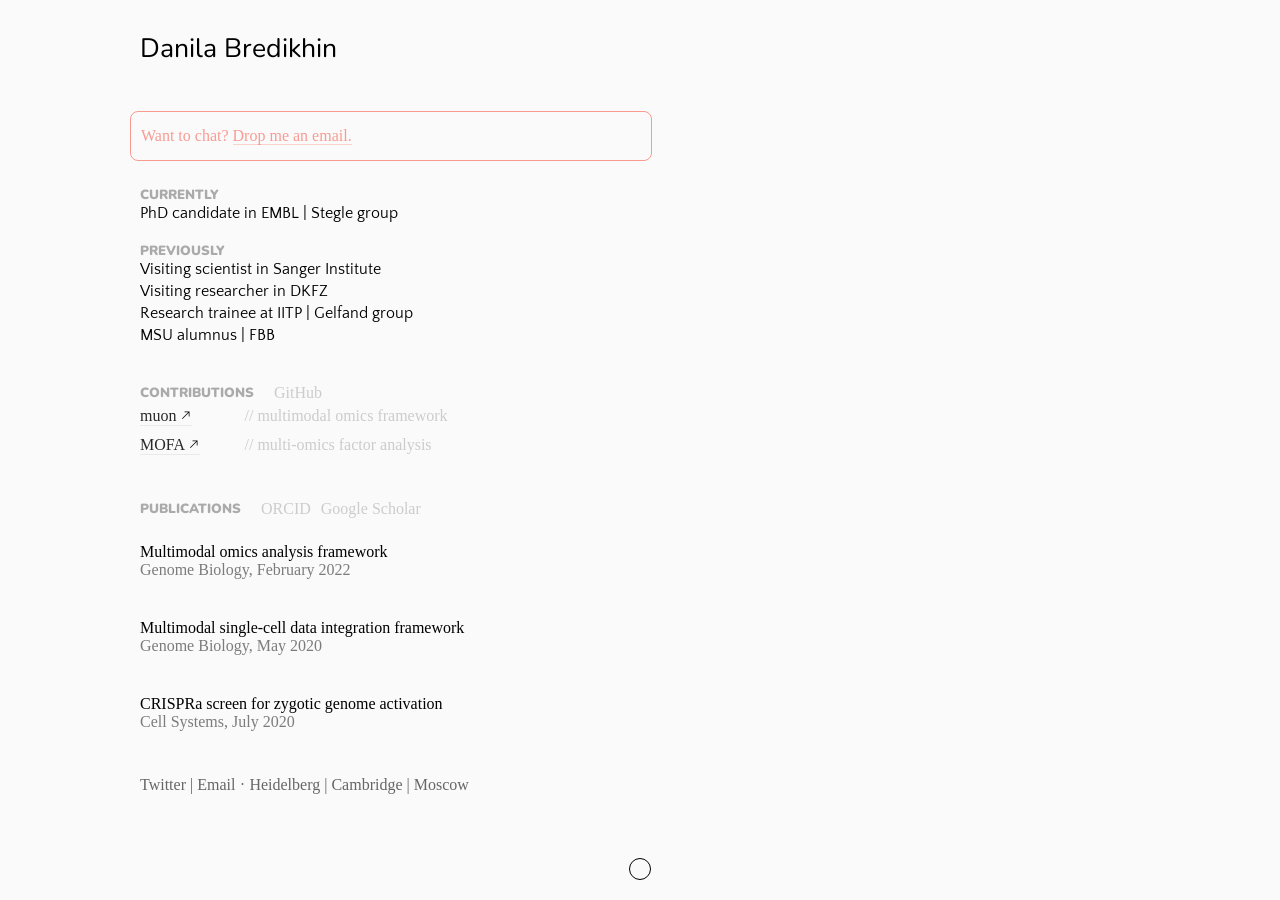
==== index.html @ bfd74c61 "Update styles" ====
<!DOCTYPE html>
<html>
  <head>
    <title>Danila Bredikhin</title>
    <link rel="stylesheet" type="text/css" href="styles/main.css">
    <link id="stylesheet" rel="stylesheet" type="text/css" href="styles/light.css">
    <link href="https://fonts.googleapis.com/css?family=Nunito" rel="stylesheet">
    <link href="https://fonts.googleapis.com/css?family=Quattrocento+Sans" rel="stylesheet">
    <script>
       var themeCookie = document.cookie.replace(/(?:(?:^|.*;\s*)theme\s*\=\s*([^;]*).*$)|^.*$/, "$1");
       if (themeCookie) {
         document.getElementById('stylesheet').setAttribute('href', (themeCookie == 'dark') ? 'styles/dark.css' : 'styles/light.css');
       }
    </script>
  </head>
  <body>
    <div id="wrapper">
      <div onclick="var sheet=document.getElementById('stylesheet').getAttribute('href');
                    document.cookie = (sheet == 'styles/light.css') ? 'theme=dark' : 'theme=light';
                    document.getElementById('stylesheet').setAttribute('href', (sheet == 'styles/light.css') ? 'styles/dark.css' : 'styles/light.css');" id="lights">
      </div>
      <div id="content">
        <div id="title">
          <p id="name">Danila Bredikhin</p>
          <p id="desc">PhD candidate at <a class="embl" href="https://www.embl.org/" target="_blank">EMBL</a> with <a href="https://twitter.com/oliverstegle" target="_blank" class="twitter">Oliver Stegle</a></p>
        </div>
        <div id="announcement">
          <div class="att_card">
            <div class="att_text">Want to chat? <a href="mailto:danila@hey.com?subject=Happy to chat&body=Hi, I have just seen the message on your website and " target="_blank">Drop me an email.</a></div>
          </div>
        </div>
        <div id="occupation">
          <div class="when">Currently</div>
          <div class="what">PhD candidate in <a class="embl" href="https://www.embl.org/" target="_blank">EMBL</a> | <a href="https://www.embl.de/research/units/genome_biology/stegle/" target="_blank">Stegle group</a></div>
          <div class="when">Previously</div>
          <div class="what">Visiting scientist in <a class="sanger" href="https://www.sanger.ac.uk/group/stegle-and-theis-group/" target="_blank">Sanger Institute</a></div>
          <div class="what">Visiting researcher in <a class="dkfz" href="https://www.dkfz.de/en/bioinformatik-genomik-systemgenetik/" target="_blank">DKFZ</a></div>
          <div class="what">Research trainee at <a class="chambray" href="http://iitp.ru/en/about" target="_blank">IITP</a> | <a href="http://www.rtcb.iitp.ru/mg_e.htm" target="_blank">Gelfand group</a></div>
          <div class="what"><a class="msu" href="https://www.msu.ru/en/" target="_blank">MSU</a> alumnus | <a class="fbb" href="http://en.fbb.msu.ru/" target="_blank">FBB</a></div>
        </div>
        <div id="contributions">
          <div id="contributions_header">
            <div id="contributions_title">Contributions</div>
            <div id="contributions_profile">
              <a href="https://github.com/gtca" target="_blank" class="github">GitHub</a>
            </div>
          </div>
          <div id="contributions_list">
            <div class="contrib_card">
		    <div class="contrib_title"><a target="_blank" href="https://muon.scverse.org/">muon&nbsp;<img src="styles/north_east.svg" class="external"/></a></div>
              <div class="contrib_info">// multimodal omics framework</div>
            </div>
            <div class="contrib_card">
              <div class="contrib_title"><a target="_blank" href="https://biofam.github.io/MOFA2/">MOFA&nbsp;<img src="styles/north_east.svg" class="external"/></a></div>
              <div class="contrib_info">// multi-omics factor analysis</div>
            </div>
          </div>
        </div>
        <div id="publications">
          <div id="publications_header">
              <div id="publications_title">Publications</div>
              <div id="publications_profile">
                <a href="https://orcid.org/0000-0001-8089-6983" target="_blank" class="orcid">ORCID</a>
                <a href="https://scholar.google.com/citations?user=a3d4D-YAAAAJ" target="_blank" class="scolar">Google Scholar</a>
              </div>
          </div>
          <div id="publications_list">
            <div class="pub_card">
                <a href="https://muon.scverse.org/"><span class="clickable"></span></a>
                <div class="pub_title">Multimodal omics analysis framework</div>
                <div class="pub_alias"> <a href="muon/">muon</a></div>
                <div class="pub_info">Genome Biology, February 2022</div>
            </div>
            <div class="pub_card">
                <a href="mofa2/index.html"><span class="clickable"></span></a>
                <div class="pub_title">Multimodal single-cell data integration framework</div>
                <div class="pub_alias"> <a href="mofa2/">MOFA+</a></div>
                <div class="pub_info">Genome Biology, May 2020</div>
            </div>
            <div class="pub_card">
                <a href="zga/index.html"><span class="clickable"></span></a>
                <div class="pub_title">CRISPRa screen for zygotic genome activation</div>
                <div class="pub_alias"> <a href="zga/">Zygotic genome activation</a></div>
                <div class="pub_info">Cell Systems, July 2020</div>
            </div>
          </div>
        </div>
        <div id="footer">
          <div id="communication">
            <span class="github"><a href="https://github.com/gtca" target="_blank">GitHub</a> |</span>
            <span class="twitter"><a href="http://twitter.com/gtcaa" target="_blank">Twitter</a> |</span>
            <span class="email"><a href="mailto:danila@hey.com" target="_blank">Email</a></span>
          </div>
          <div class="middot">&middot;</div>
          <div id="locations">
            <a href="https://www.google.com/maps/place/Heidelberg/" target="_blank" class="hd">Heidelberg</a> |
            <a href="https://www.google.com/maps/place/Cambridge/" target="_blank" class="cam">Cambridge</a> |
            <a href="https://www.google.com/maps/place/Moscow/" target="_blank" class="msk">Moscow</a>
          </div>
        </div>
      </div>
    </div>
  </body>
</html>
---- styles/main.css ----
html, body {
  background-color: #fafafa;
  margin: 0;
}

#wrapper {
  display: flex;
  flex-direction: column;
  justify-content: center;
}
#wrapper #lights {
  position: fixed;
  width: 20px;
  height: 20px;
  bottom: 20px;
  align-self: center;
  border-style: solid;
  border-width: 1px;
  border-radius: 50%;
  cursor: pointer;
  z-index: 99;
  transition: all 250ms;
}
#wrapper #lights:hover {
  width: 40px;
  height: 40px;
  bottom: 10px;
}
@media screen and (max-width: 1024px) {
  #wrapper #lights {
    align-self: flex-end;
    right: 20px;
    bottom: 20px;
  }
  #wrapper #lights:hover {
    right: 10px;
    bottom: 10px;
  }
}
@media screen and (max-device-width: 1024px) {
  #wrapper #lights {
    align-self: flex-end;
    width: 4rem;
    height: 4rem;
    bottom: 2rem;
    right: 2rem;
  }
  #wrapper #lights:hover {
    width: 6rem;
    height: 6rem;
    bottom: 1rem;
    right: 1rem;
  }
}
#wrapper #content {
  display: flex;
  flex-direction: column;
  align-self: center;
  justify-content: center;
  width: 1000px;
}
@media only screen and (max-width: 1024px) {
  #wrapper #content {
    width: 800px;
  }
}
@media only screen and (max-width: 800px) {
  #wrapper #content {
    width: 400px;
  }
}
#wrapper #content #title {
  padding: 30px 0;
}
#wrapper #content #title #name {
  font-size: 20pt;
  font-family: "Nunito", sans-serif;
  margin: 0;
}
@media only screen and (max-device-width: 1024px) {
  #wrapper #content #title #name {
    font-size: 4rem;
  }
}
#wrapper #content #title #desc {
  display: none;
  margin: 0;
  font-size: 12pt;
  font-family: "Quattrocento Sans", sans-serif;
}
#wrapper #content #occupation {
  font-family: "Quattrocento Sans", sans-serif;
}
@media only screen and (max-device-width: 1024px) {
  #wrapper #content #occupation {
    margin-top: 2rem;
    font-size: 2rem;
  }
}
#wrapper #content #occupation .when {
  text-transform: uppercase;
  color: #aaaaaa;
  font-weight: 900;
  font-size: 10pt;
  padding: 0;
  margin: 0;
  margin-top: 20px;
  font-family: "Nunito", sans-serif;
}
#wrapper #content #occupation .when:first-child {
  margin-top: 0;
}
@media only screen and (max-device-width: 1024px) {
  #wrapper #content #occupation .when {
    font-size: 3rem;
    margin-top: 3rem;
  }
}
#wrapper #content #occupation .what {
  margin: 0;
  margin-bottom: 4px;
}
#wrapper #content #occupation .what:last-child {
  margin-bottom: 0;
}
@media only screen and (max-device-width: 1024px) {
  #wrapper #content #occupation .what {
    margin-bottom: 1rem;
  }
}
#wrapper #content #occupation a:hover, #wrapper #content #occupation a:visited, #wrapper #content #occupation a:link, #wrapper #content #occupation a:active {
  text-decoration: none;
  color: inherit;
}
#wrapper #content #occupation a:hover {
  color: #666666;
}
#wrapper #content #occupation .embl:hover {
  color: #5e801a;
}
#wrapper #content #occupation .sanger:hover {
  color: #2D3A87;
}
#wrapper #content #occupation .dkfz:hover {
  color: #0047B5;
}
#wrapper #content #occupation .chambray:hover {
  color: #35588F;
}
#wrapper #content #occupation .fbb:hover {
  color: #457c83;
}
#wrapper #content #occupation .msu:hover {
  color: #2f3950;
}
#wrapper #content #contributions {
  margin: 40px 0 20px 0;
}
#wrapper #content #contributions #contributions_header {
  display: flex;
  flex-direction: row;
  justify-content: left;
}
#wrapper #content #contributions #contributions_header #contributions_title {
  text-transform: uppercase;
  color: #aaaaaa;
  font-weight: 900;
  font-size: 10pt;
  padding: 0;
  margin: 0;
  padding-right: 10px;
  font-family: "Nunito", sans-serif;
}
#wrapper #content #contributions #contributions_header #contributions_profile {
  display: flex;
  flex-direction: row;
  color: #cccccc;
  margin-left: 5px;
}
#wrapper #content #contributions #contributions_header #contributions_profile a {
  padding: 0 5px;
  align-self: flex-end;
}
#wrapper #content #contributions #contributions_header #contributions_profile a:hover, #wrapper #content #contributions #contributions_header #contributions_profile a:visited, #wrapper #content #contributions #contributions_header #contributions_profile a:link, #wrapper #content #contributions #contributions_header #contributions_profile a:active {
  text-decoration: none;
  color: inherit;
}
#wrapper #content #contributions #contributions_header #contributions_profile a:hover {
  color: #292929;
}
#wrapper #content #contributions #contributions_header #contributions_profile .github:hover {
  color: black;
}
@media screen and (max-device-width: 1024px) {
  #wrapper #content #contributions #contributions_header {
    margin-top: 4rem;
    flex-direction: column;
  }
  #wrapper #content #contributions #contributions_header #contributions_title, #wrapper #content #contributions #contributions_header #contributions_profile {
    font-size: 3rem;
    margin: 0;
  }
  #wrapper #content #contributions #contributions_header #contributions_profile a {
    padding: 0;
  }
}
#wrapper #content #contributions #contributions_list .contrib_card {
  display: flex;
  flex-direction: row;
  flex-wrap: wrap;
  width: 100%;
  position: relative;
  border-radius: 5px;
  padding: 5px 0;
}
#wrapper #content #contributions #contributions_list .contrib_card .contrib_title {
  position: relative;
  display: flex;
  flex-direction: column;
  flex: 1;
}
#wrapper #content #contributions #contributions_list .contrib_card .contrib_title a {
  width: fit-content;
  text-decoration: none;
  color: #292929;
}
#wrapper #content #contributions #contributions_list .contrib_card .contrib_title a:hover {
  color: black;
}
#wrapper #content #contributions #contributions_list .contrib_card .contrib_info {
  margin-left: 5px;
  color: #cccccc;
  display: flex;
  flex-direction: column;
  flex: 9;
}
@media screen and (max-device-width: 1024px) {
  #wrapper #content #contributions #contributions_list .contrib_card {
    margin-bottom: 1rem;
    flex-direction: column;
  }
  #wrapper #content #contributions #contributions_list .contrib_card .contrib_title, #wrapper #content #contributions #contributions_list .contrib_card .contrib_info {
    font-size: 3rem;
  }
  #wrapper #content #contributions #contributions_list .contrib_card .contrib_info {
    display: block;
  }
  #wrapper #content #contributions #contributions_list .contrib_card .contrib_title img {
    display: none;
  }
}
#wrapper #content #publications #publications_header {
  display: flex;
  flex-direction: row;
  justify-content: left;
}
#wrapper #content #publications #publications_header #publications_title {
  text-transform: uppercase;
  color: #aaaaaa;
  font-weight: 900;
  font-size: 10pt;
  padding: 0;
  margin: 0;
  padding-right: 10px;
  font-family: "Nunito", sans-serif;
}
#wrapper #content #publications #publications_header #publications_profile {
  display: flex;
  flex-direction: row;
  color: #cccccc;
  margin-left: 5px;
}
#wrapper #content #publications #publications_header #publications_profile a {
  padding: 0 5px;
  align-self: flex-end;
}
#wrapper #content #publications #publications_header #publications_profile a:hover, #wrapper #content #publications #publications_header #publications_profile a:visited, #wrapper #content #publications #publications_header #publications_profile a:link, #wrapper #content #publications #publications_header #publications_profile a:active {
  text-decoration: none;
  color: inherit;
}
#wrapper #content #publications #publications_header #publications_profile a:hover {
  color: #292929;
}
#wrapper #content #publications #publications_header #publications_profile .orcid:hover {
  color: #A5CE39;
}
#wrapper #content #publications #publications_header #publications_profile .scolar:hover {
  color: #4285F4;
}
@media screen and (max-device-width: 1024px) {
  #wrapper #content #publications #publications_header {
    margin-top: 4rem;
    flex-direction: column;
  }
  #wrapper #content #publications #publications_header #publications_title, #wrapper #content #publications #publications_header #publications_profile {
    font-size: 3rem;
    margin: 0;
  }
  #wrapper #content #publications #publications_header #publications_profile a {
    padding-left: 2rem;
  }
  #wrapper #content #publications #publications_header #publications_profile a:first-child {
    padding: 0;
  }
}
#wrapper #content #publications #publications_list .pub_card {
  position: relative;
  max-width: 500px;
  z-index: 1;
}
@media screen and (max-device-width: 1024px) {
  #wrapper #content #publications #publications_list .pub_card {
    max-width: 100%;
    padding-top: 2rem !important;
    padding-bottom: 2rem !important;
  }
}
#wrapper #content #publications #publications_list .pub_card .clickable {
  height: 100%;
  width: 100%;
  left: 0;
  top: 0;
  position: absolute;
  z-index: 2;
}
#wrapper #content #publications #publications_list .pub_card .pub_links {
  position: relative;
  text-decoration: none;
  color: inherit;
  z-index: 3;
}
#wrapper #content #publications #publications_list .pub_card .pub_info {
  opacity: 0.5;
}
#wrapper #content #publications #publications_list .pub_card .pub_alias {
  display: none;
}
@media screen and (max-device-width: 1024px) {
  #wrapper #content #publications #publications_list .pubication_list {
    flex-direction: column;
  }
  #wrapper #content #publications #publications_list .pubication_list .pub_card {
    display: flex;
    flex-direction: column;
    flex-basis: 30%;
    flex-shrink: 0;
  }
  #wrapper #content #publications #publications_list .pubication_list .pub_card:first-child {
    margin-top: 0;
  }
  #wrapper #content #publications #publications_list .pubication_list .pub_card:last-child {
    margin-bottom: 0;
  }
  #wrapper #content #publications #publications_list .pubication_list .pub_card .pub_title {
    flex-grow: 1;
  }
  #wrapper #content #publications #publications_list .pubication_list .pub_card .pub_info {
    font-size: 12pt;
  }
  #wrapper #content #publications #publications_list .pubication_list .pub_card:active {
    box-shadow: 0 3px 5px rgba(0, 0, 0, 0.3);
  }
  #wrapper #content #publications #publications_list .pubication_list::-webkit-scrollbar {
    width: 0px;
    background: transparent;
  }
}
#wrapper #content #footer {
  display: flex;
  flex-direction: row;
  margin: 20px 0;
}
@media screen and (max-device-width: 1024px) {
  #wrapper #content #footer {
    font-size: 2rem;
  }
}
#wrapper #content #footer #communication {
  color: #666666;
}
#wrapper #content #footer #communication a {
  color: #666666;
}
#wrapper #content #footer #communication a:hover, #wrapper #content #footer #communication a:visited, #wrapper #content #footer #communication a:link, #wrapper #content #footer #communication a:active {
  text-decoration: none;
  color: inherit;
}
#wrapper #content #footer #communication a:hover {
  color: #292929;
}
#wrapper #content #footer #communication .twitter > a:hover {
  color: #38A1F3;
}
#wrapper #content #footer #communication .github > a:hover {
  color: #882893;
}
#wrapper #content #footer .middot {
  margin: 0 5px;
  color: #666666;
}
#wrapper #content #footer #locations {
  color: #666666;
}
#wrapper #content #footer #locations a:hover, #wrapper #content #footer #locations a:visited, #wrapper #content #footer #locations a:link, #wrapper #content #footer #locations a:active {
  text-decoration: none;
  color: inherit;
}
#wrapper #content #footer #locations a {
  color: #292929;
}
#wrapper #content #footer #locations .msk:hover {
  color: #007FFF;
}
#wrapper #content #footer #locations .cam:hover {
  color: #A3C1AD;
}
#wrapper #content #footer #locations .hd:hover {
  color: #A50050;
}
#wrapper #content #footer #locations .hidden {
  margin: 0;
  padding: 0;
  color: white;
}
#wrapper .external {
  height: 12px;
}
@media screen and (max-width: 800px) {
  #wrapper .external {
    display: none;
  }
}

/*# sourceMappingURL=main.css.map */
---- styles/light.css ----
html, body {
  transition: background-color 250ms;
  overflow: hidden;
  overflow-y: scroll;
  scrollbar-width: none;
}

::-webkit-scrollbar {
  display: none;
}

#wrapper #lights {
  border-color: black;
}
#wrapper #lights:hover {
  background-color: black;
}
#wrapper #content #title #desc {
  display: none;
  color: #292929;
}
#wrapper #content #title #motivation {
  color: #666666;
  padding: 0;
  margin: 0;
  font-size: 12pt;
  font-family: serif;
}
#wrapper #content #announcement {
  margin: 5px -10px;
}
#wrapper #content #announcement .att_card {
  position: relative;
  max-width: 500px;
  z-index: 1;
  border: 0.1rem solid #F88379CC;
  border-radius: 0.5em;
  padding: 15px 10px;
  margin: 10px 0 20px 0;
  color: #F88379CC;
  transition: box-shadow 250ms, background-color 250ms;
}
#wrapper #content #announcement .att_card .att_text a {
  text-decoration: none;
  border-bottom: 1px solid #F8837955;
  color: inherit;
  transition: border 500ms, color 500ms;
}
#wrapper #content #announcement .att_card .att_text a:hover {
  border-bottom: 1px solid #F88379;
  color: #F88379;
}
@media screen and (max-device-width: 1024px) {
  #wrapper #content #announcement .att_card {
    max-width: 100%;
    padding: 2rem 1rem;
    margin: 0 2rem 2rem 0;
    border-radius: 1rem;
  }
  #wrapper #content #announcement::-webkit-scrollbar {
    width: 0px;
    background: transparent;
  }
}
#wrapper #content #contributions {
  margin: 40px 0 20px 0;
}
#wrapper #content #contributions #contributions_header {
  display: flex;
}
#wrapper #content #contributions #contributions_list .contrib_card .contrib_title a {
  border-bottom: 1px solid #eaeaea;
  color: #292929;
  transition: border 250ms, color 250ms;
}
#wrapper #content #contributions #contributions_list .contrib_card .contrib_title a:hover {
  border-bottom: 1px solid #292929;
  color: black;
}
#wrapper #content #contributions #contributions_list .contrib_card .contrib_info {
  display: flex;
}
#wrapper #content #publications {
  margin-top: 20px;
}
#wrapper #content #publications #publications_header {
  display: flex;
}
#wrapper #content #publications #publications_list {
  margin: 10px -10px;
}
#wrapper #content #publications #publications_list .pub_card {
  border-radius: 0.5em;
  padding: 15px 10px;
  background-color: #fafafa;
  transition: box-shadow 250ms, background-color 250ms;
}
#wrapper #content #publications #publications_list .pub_card:not(:first-child) {
  margin-top: 10px;
}
#wrapper #content #publications #publications_list .pub_card:hover, #wrapper #content #publications #publications_list .pub_card:active {
  background-color: #eaeaea;
}
@media screen and (max-width: 1024px) {
  #wrapper #content #publications #publications_list .pub_card {
    margin: 0 20px 20px 10px;
  }
  #wrapper #content #publications #publications_list::-webkit-scrollbar {
    width: 0px;
    background: transparent;
  }
}
#wrapper #content #footer {
  display: flex;
  flex-direction: row;
  margin: 20px 0;
}
#wrapper #content #footer #communication {
  color: #666666;
}
#wrapper #content #footer #communication a {
  color: #666666;
}
#wrapper #content #footer #communication a:hover, #wrapper #content #footer #communication a:visited, #wrapper #content #footer #communication a:link, #wrapper #content #footer #communication a:active {
  text-decoration: none;
  color: inherit;
}
#wrapper #content #footer #communication a:hover {
  color: #292929;
}
#wrapper #content #footer #communication .github {
  display: none;
}
#wrapper #content #footer .middot {
  margin: 0 5px;
  color: #666666;
}
#wrapper #content #footer #locations {
  color: #666666;
}
#wrapper #content #footer #locations a:hover, #wrapper #content #footer #locations a:visited, #wrapper #content #footer #locations a:link, #wrapper #content #footer #locations a:active {
  text-decoration: none;
  color: inherit;
}
#wrapper #content #footer #locations a {
  color: #292929;
}
#wrapper #content #footer #locations .msk:hover {
  color: #007FFF;
}
#wrapper #content #footer #locations .cam:hover {
  color: #A3C1AD;
}
#wrapper #content #footer #locations .hd:hover {
  color: #A50050;
}
#wrapper #content #footer #locations .hidden {
  margin: 0;
  padding: 0;
  color: white;
}

/*# sourceMappingURL=light.css.map */
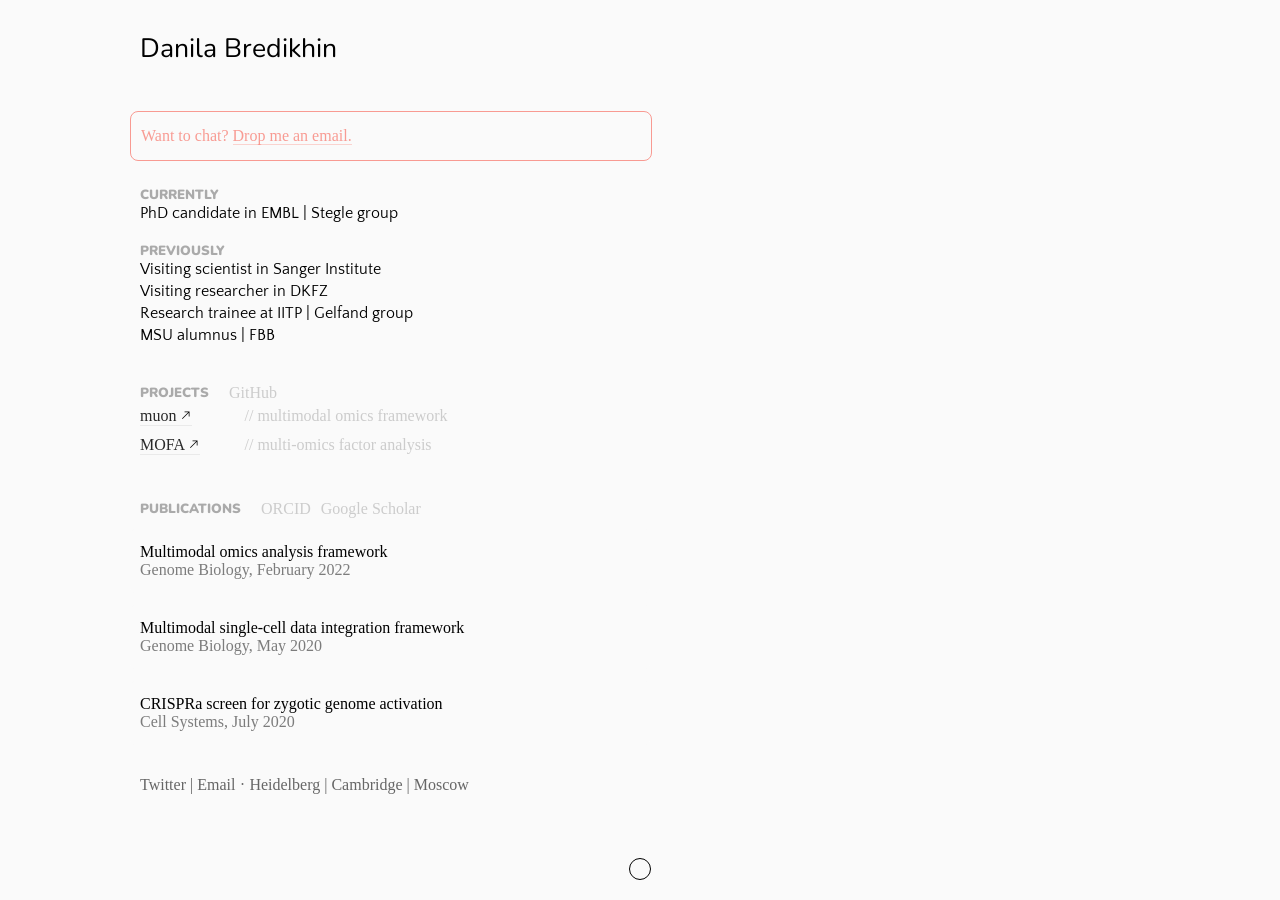
==== commit 1e95fc92: "Open publications pages in modal windows" ====
--- a/index.html
+++ b/index.html
@@ -10,6 +10,63 @@
        var themeCookie = document.cookie.replace(/(?:(?:^|.*;\s*)theme\s*\=\s*([^;]*).*$)|^.*$/, "$1");
        if (themeCookie) {
          document.getElementById('stylesheet').setAttribute('href', (themeCookie == 'dark') ? 'styles/dark.css' : 'styles/light.css');
+       }
+    </script>
+    <script>
+       function hideModal() {
+             var overlay = document.getElementById("modaloverlay");
+             var modal = document.getElementById("modal");
+	     modal.classList.remove("addmodal");
+	     void modal.offsetWidth;
+	     modal.classList.add("hidemodal");
+	     void modal.offsetWidth;
+	     setTimeout(function() {
+                 modal.remove();
+	     }, 200);
+             overlay.style.display = "none";
+       }
+
+       window.addEventListener("load", function() {
+           var overlay = document.getElementById("modaloverlay");
+           overlay.addEventListener("click", function() {
+	     hideModal();
+	   }, false);
+	   
+	   document.onkeydown = function(event) {
+	     event = event || window.event;
+	     var esc = false;
+	     if ("key" in event) {
+		esc = (event.key === "Escape" || event.key === "Esc");
+	     } else {
+		esc = (event.keyCode === 27);
+	     }
+	
+	     if (esc) {
+		hideModal();
+	     }
+	   }
+       });
+
+       var narrowWidth = window.matchMedia("(max-width: 1024px)");
+       var narrowDeviceWidth = window.matchMedia("(max-device-width: 1024px)");
+
+       function modalOpen(e, page) {
+	 if (narrowWidth.matches || narrowDeviceWidth.matches) {
+	     return true;
+	 }
+	 e.preventDefault();
+
+         var modal = document.createElement("iframe");
+	 modal.setAttribute("src", page);
+	 modal.setAttribute("id", "modal");
+	 modal.classList.add("addmodal");
+	 modal.frameBorder = 0;
+	 document.body.appendChild(modal);
+
+         var overlay = document.getElementById("modaloverlay");
+	 overlay.style.display = "block";
+
+	 return false;
        }
     </script>
   </head>
@@ -31,7 +88,7 @@
         </div>
         <div id="occupation">
           <div class="when">Currently</div>
-          <div class="what">PhD candidate in <a class="embl" href="https://www.embl.org/" target="_blank">EMBL</a> | <a href="https://www.embl.de/research/units/genome_biology/stegle/" target="_blank">Stegle group</a></div>
+          <div class="what">PhD candidate in <a class="embl" href="https://www.embl.org/" target="_blank">EMBL</a> | <a href="https://www.embl.org/groups/stegle/" target="_blank">Stegle group</a></div>
           <div class="when">Previously</div>
           <div class="what">Visiting scientist in <a class="sanger" href="https://www.sanger.ac.uk/group/stegle-and-theis-group/" target="_blank">Sanger Institute</a></div>
           <div class="what">Visiting researcher in <a class="dkfz" href="https://www.dkfz.de/en/bioinformatik-genomik-systemgenetik/" target="_blank">DKFZ</a></div>
@@ -40,7 +97,7 @@
         </div>
         <div id="contributions">
           <div id="contributions_header">
-            <div id="contributions_title">Contributions</div>
+            <div id="contributions_title">Projects</div>
             <div id="contributions_profile">
               <a href="https://github.com/gtca" target="_blank" class="github">GitHub</a>
             </div>
@@ -66,19 +123,19 @@
           </div>
           <div id="publications_list">
             <div class="pub_card">
-                <a href="https://muon.scverse.org/"><span class="clickable"></span></a>
+                <a href="/muon" onclick="modalOpen(event, '/muon')"><span class="clickable"></span></a>
                 <div class="pub_title">Multimodal omics analysis framework</div>
                 <div class="pub_alias"> <a href="muon/">muon</a></div>
                 <div class="pub_info">Genome Biology, February 2022</div>
             </div>
             <div class="pub_card">
-                <a href="mofa2/index.html"><span class="clickable"></span></a>
+                <a href="/mofa2" onclick="modalOpen(event, '/mofa2')"><span class="clickable"></span></a>
                 <div class="pub_title">Multimodal single-cell data integration framework</div>
                 <div class="pub_alias"> <a href="mofa2/">MOFA+</a></div>
                 <div class="pub_info">Genome Biology, May 2020</div>
             </div>
             <div class="pub_card">
-                <a href="zga/index.html"><span class="clickable"></span></a>
+                <a href="/zga" onclick="modalOpen(event, '/zga')"><span class="clickable"></span></a>
                 <div class="pub_title">CRISPRa screen for zygotic genome activation</div>
                 <div class="pub_alias"> <a href="zga/">Zygotic genome activation</a></div>
                 <div class="pub_info">Cell Systems, July 2020</div>
@@ -100,6 +157,8 @@
         </div>
       </div>
     </div>
+    <div id="modaloverlay">
+    </div>
   </body>
 </html>
 
--- a/styles/main.css
+++ b/styles/main.css
@@ -1,4 +1,57 @@
+#modal {
+  display: flex;
+  align-self: center;
+  align-items: center;
+  width: 40%;
+  height: 95%;
+  position: fixed;
+  top: 50%;
+  transform: translate(0, -50%);
+  right: 1rem;
+  z-index: 999;
+  border-radius: 1rem;
+  box-shadow: rgba(0, 0, 0, 0.2) 0 1rem 2rem 0;
+}
+
+.addmodal {
+  animation: slide 0.3s forwards;
+}
+
+.hidemodal {
+  animation: slideaway 0.2s forwards;
+}
+
+@keyframes slide {
+  0% {
+    right: -40%;
+  }
+  100% {
+    right: 1rem;
+  }
+}
+@keyframes slideaway {
+  0% {
+    right: 1rem;
+  }
+  100% {
+    right: -40%;
+  }
+}
+#modaloverlay {
+  background: rgba(0, 0, 0, 0.1);
+  backdrop-filter: blur(2px);
+  position: absolute;
+  left: 0;
+  top: 0;
+  width: 100%;
+  height: 100%;
+  z-index: 900;
+  display: none;
+}
+
 html, body {
+  width: 100%;
+  height: 100%;
   background-color: #fafafa;
   margin: 0;
 }
@@ -180,6 +233,7 @@
 #wrapper #content #contributions #contributions_header #contributions_profile a {
   padding: 0 5px;
   align-self: flex-end;
+  transition: all 250ms;
 }
 #wrapper #content #contributions #contributions_header #contributions_profile a:hover, #wrapper #content #contributions #contributions_header #contributions_profile a:visited, #wrapper #content #contributions #contributions_header #contributions_profile a:link, #wrapper #content #contributions #contributions_header #contributions_profile a:active {
   text-decoration: none;
@@ -273,6 +327,7 @@
 #wrapper #content #publications #publications_header #publications_profile a {
   padding: 0 5px;
   align-self: flex-end;
+  transition: all 250ms;
 }
 #wrapper #content #publications #publications_header #publications_profile a:hover, #wrapper #content #publications #publications_header #publications_profile a:visited, #wrapper #content #publications #publications_header #publications_profile a:link, #wrapper #content #publications #publications_header #publications_profile a:active {
   text-decoration: none;
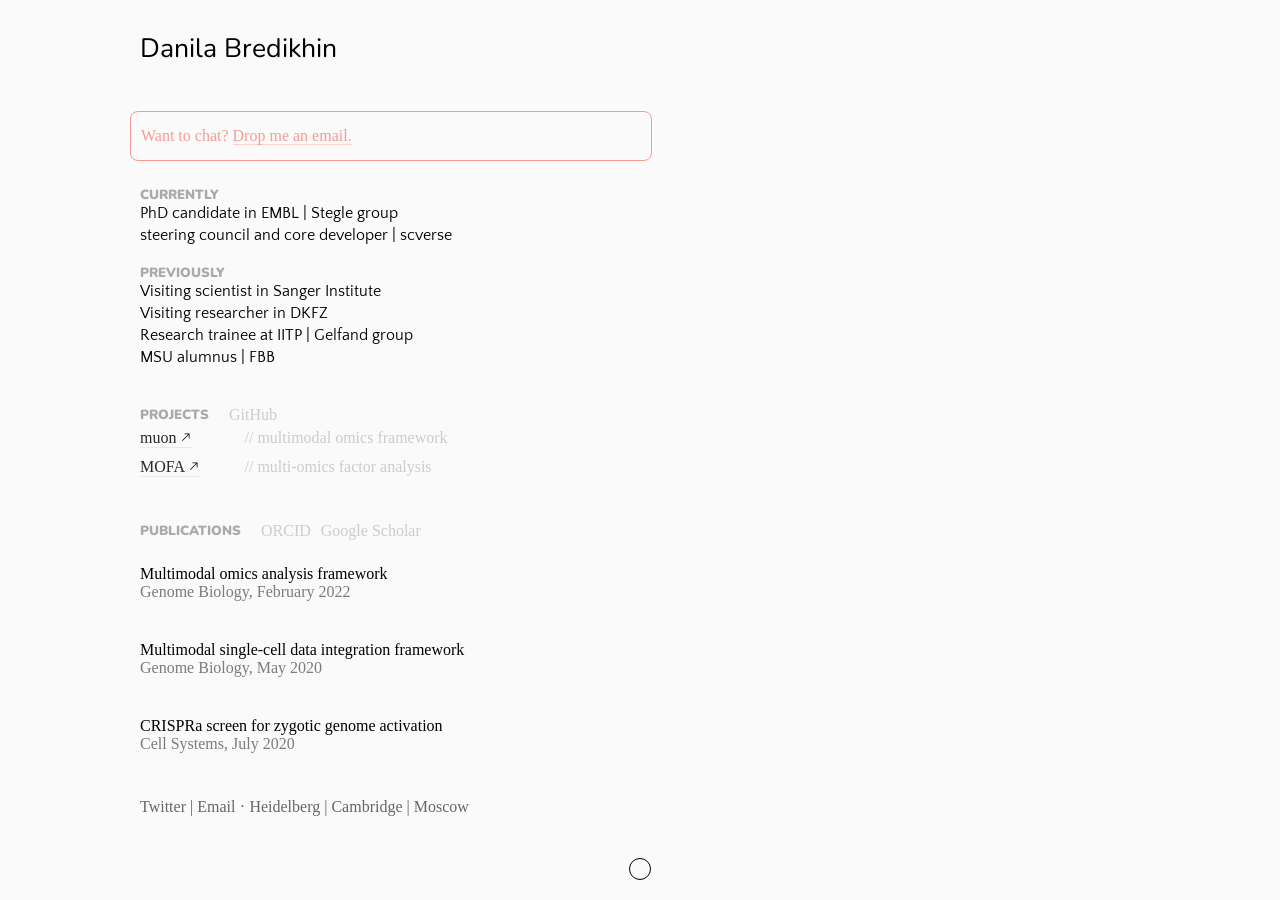
==== commit 542a486a: "Include scverse membership" ====
--- a/index.html
+++ b/index.html
@@ -89,6 +89,7 @@
         <div id="occupation">
           <div class="when">Currently</div>
           <div class="what">PhD candidate in <a class="embl" href="https://www.embl.org/" target="_blank">EMBL</a> | <a href="https://www.embl.org/groups/stegle/" target="_blank">Stegle group</a></div>
+	  <div class="what">steering council and core developer | <a href="https://scverse.org/" target="_blank">scverse</a></div>
           <div class="when">Previously</div>
           <div class="what">Visiting scientist in <a class="sanger" href="https://www.sanger.ac.uk/group/stegle-and-theis-group/" target="_blank">Sanger Institute</a></div>
           <div class="what">Visiting researcher in <a class="dkfz" href="https://www.dkfz.de/en/bioinformatik-genomik-systemgenetik/" target="_blank">DKFZ</a></div>
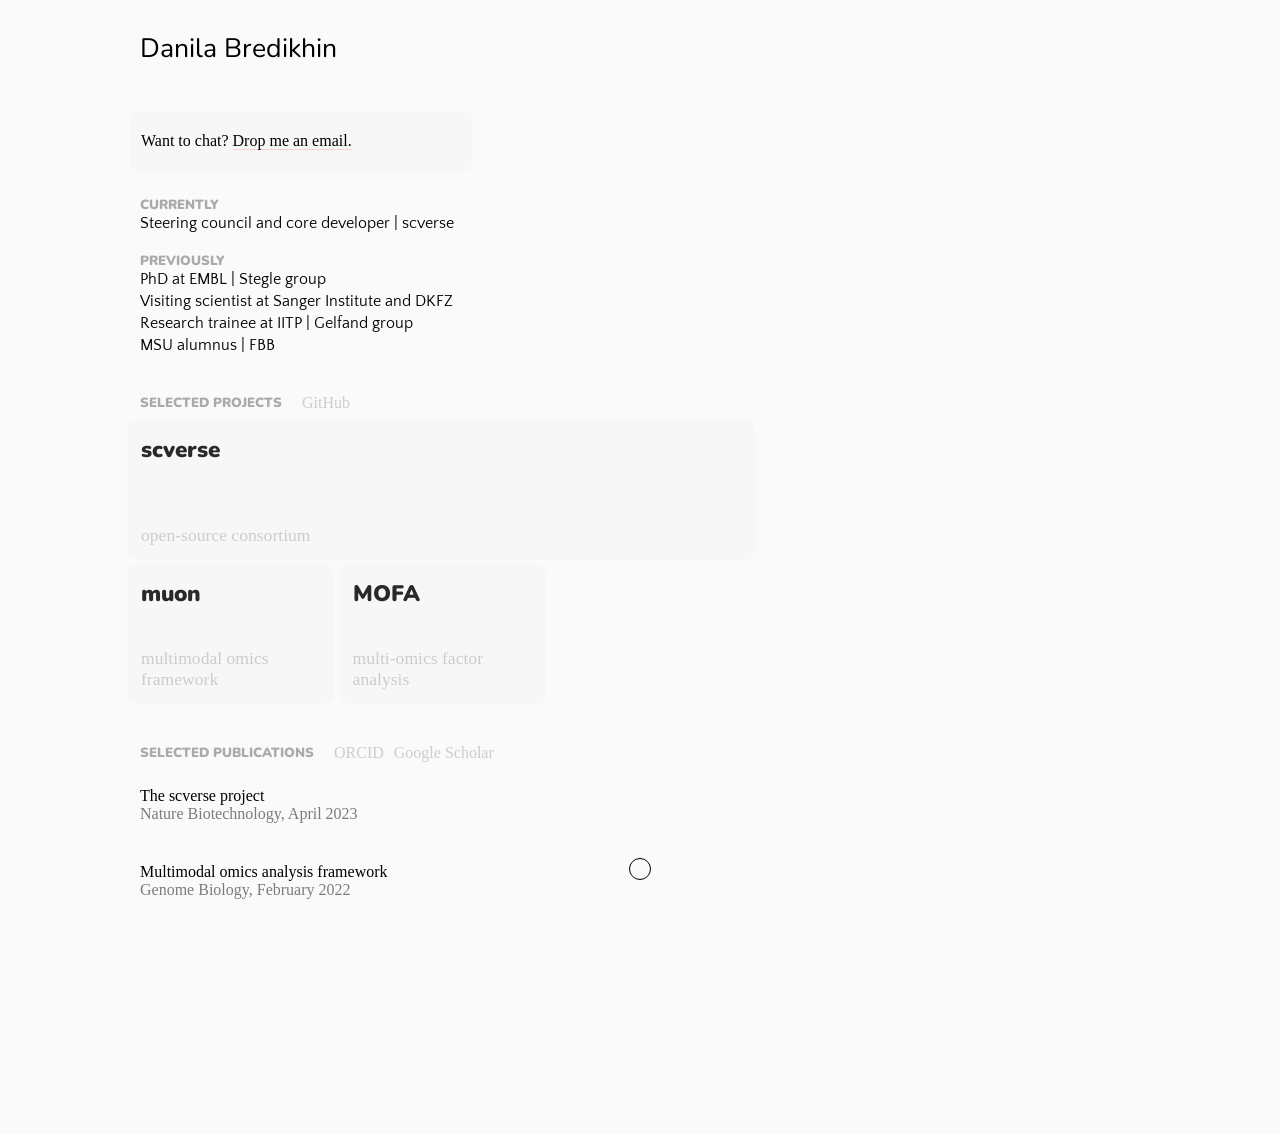
==== commit 450c411c: "Design refresh - Add scverse project and paper - Tiles for projects instead of text - Better mobile " ====
--- a/index.html
+++ b/index.html
@@ -2,165 +2,293 @@
 <html>
   <head>
     <title>Danila Bredikhin</title>
-    <link rel="stylesheet" type="text/css" href="styles/main.css">
-    <link id="stylesheet" rel="stylesheet" type="text/css" href="styles/light.css">
-    <link href="https://fonts.googleapis.com/css?family=Nunito" rel="stylesheet">
-    <link href="https://fonts.googleapis.com/css?family=Quattrocento+Sans" rel="stylesheet">
+    <link rel="stylesheet" type="text/css" href="styles/main.css" />
+    <link
+      id="stylesheet"
+      rel="stylesheet"
+      type="text/css"
+      href="styles/light.css"
+    />
+    <link
+      href="https://fonts.googleapis.com/css?family=Nunito"
+      rel="stylesheet"
+    />
+    <link
+      href="https://fonts.googleapis.com/css?family=Quattrocento+Sans"
+      rel="stylesheet"
+    />
     <script>
-       var themeCookie = document.cookie.replace(/(?:(?:^|.*;\s*)theme\s*\=\s*([^;]*).*$)|^.*$/, "$1");
-       if (themeCookie) {
-         document.getElementById('stylesheet').setAttribute('href', (themeCookie == 'dark') ? 'styles/dark.css' : 'styles/light.css');
-       }
+      var themeCookie = document.cookie.replace(
+        /(?:(?:^|.*;\s*)theme\s*\=\s*([^;]*).*$)|^.*$/,
+        "$1"
+      );
+      if (themeCookie) {
+        document
+          .getElementById("stylesheet")
+          .setAttribute(
+            "href",
+            themeCookie == "dark" ? "styles/dark.css" : "styles/light.css"
+          );
+      }
     </script>
     <script>
-       function hideModal() {
-             var overlay = document.getElementById("modaloverlay");
-             var modal = document.getElementById("modal");
-	     modal.classList.remove("addmodal");
-	     void modal.offsetWidth;
-	     modal.classList.add("hidemodal");
-	     void modal.offsetWidth;
-	     setTimeout(function() {
-                 modal.remove();
-	     }, 200);
-             overlay.style.display = "none";
-       }
-
-       window.addEventListener("load", function() {
-           var overlay = document.getElementById("modaloverlay");
-           overlay.addEventListener("click", function() {
-	     hideModal();
-	   }, false);
-	   
-	   document.onkeydown = function(event) {
-	     event = event || window.event;
-	     var esc = false;
-	     if ("key" in event) {
-		esc = (event.key === "Escape" || event.key === "Esc");
-	     } else {
-		esc = (event.keyCode === 27);
-	     }
-	
-	     if (esc) {
-		hideModal();
-	     }
-	   }
-       });
-
-       var narrowWidth = window.matchMedia("(max-width: 1024px)");
-       var narrowDeviceWidth = window.matchMedia("(max-device-width: 1024px)");
-
-       function modalOpen(e, page) {
-	 if (narrowWidth.matches || narrowDeviceWidth.matches) {
-	     return true;
-	 }
-	 e.preventDefault();
-
-         var modal = document.createElement("iframe");
-	 modal.setAttribute("src", page);
-	 modal.setAttribute("id", "modal");
-	 modal.classList.add("addmodal");
-	 modal.frameBorder = 0;
-	 document.body.appendChild(modal);
-
-         var overlay = document.getElementById("modaloverlay");
-	 overlay.style.display = "block";
-
-	 return false;
-       }
+      function hideModal() {
+        var overlay = document.getElementById("modaloverlay");
+        var modal = document.getElementById("modal");
+        modal.classList.remove("addmodal");
+        void modal.offsetWidth;
+        modal.classList.add("hidemodal");
+        void modal.offsetWidth;
+        setTimeout(function () {
+          modal.remove();
+        }, 200);
+        overlay.style.display = "none";
+      }
+
+      window.addEventListener("load", function () {
+        var overlay = document.getElementById("modaloverlay");
+        overlay.addEventListener(
+          "click",
+          function () {
+            hideModal();
+          },
+          false
+        );
+
+        document.onkeydown = function (event) {
+          event = event || window.event;
+          var esc = false;
+          if ("key" in event) {
+            esc = event.key === "Escape" || event.key === "Esc";
+          } else {
+            esc = event.keyCode === 27;
+          }
+
+          if (esc) {
+            hideModal();
+          }
+        };
+      });
+
+      var narrowWidth = window.matchMedia("(max-width: 1024px)");
+      var narrowDeviceWidth = window.matchMedia("(max-device-width: 1024px)");
+
+      function modalOpen(e, page) {
+        if (narrowWidth.matches || narrowDeviceWidth.matches) {
+          return true;
+        }
+        e.preventDefault();
+
+        var modal = document.createElement("iframe");
+        modal.setAttribute("src", page);
+        modal.setAttribute("id", "modal");
+        modal.classList.add("addmodal");
+        modal.frameBorder = 0;
+        document.body.appendChild(modal);
+
+        var overlay = document.getElementById("modaloverlay");
+        overlay.style.display = "block";
+
+        return false;
+      }
     </script>
   </head>
   <body>
     <div id="wrapper">
-      <div onclick="var sheet=document.getElementById('stylesheet').getAttribute('href');
+      <div
+        onclick="var sheet=document.getElementById('stylesheet').getAttribute('href');
                     document.cookie = (sheet == 'styles/light.css') ? 'theme=dark' : 'theme=light';
-                    document.getElementById('stylesheet').setAttribute('href', (sheet == 'styles/light.css') ? 'styles/dark.css' : 'styles/light.css');" id="lights">
-      </div>
+                    document.getElementById('stylesheet').setAttribute('href', (sheet == 'styles/light.css') ? 'styles/dark.css' : 'styles/light.css');"
+        id="lights"
+      ></div>
       <div id="content">
         <div id="title">
           <p id="name">Danila Bredikhin</p>
-          <p id="desc">PhD candidate at <a class="embl" href="https://www.embl.org/" target="_blank">EMBL</a> with <a href="https://twitter.com/oliverstegle" target="_blank" class="twitter">Oliver Stegle</a></p>
+          <p id="desc">
+            PhD at
+            <a class="embl" href="https://www.embl.org/" target="_blank"
+              >EMBL</a
+            >
+          </p>
         </div>
         <div id="announcement">
           <div class="att_card">
-            <div class="att_text">Want to chat? <a href="mailto:danila@hey.com?subject=Happy to chat&body=Hi, I have just seen the message on your website and " target="_blank">Drop me an email.</a></div>
+            <div class="att_text">
+              Want to chat?
+              <a
+                href="mailto:danila@hey.com?subject=Happy to chat&body=Hi, I have just seen the message on your website and "
+                target="_blank"
+                >Drop me an email.</a
+              >
+            </div>
           </div>
         </div>
         <div id="occupation">
           <div class="when">Currently</div>
-          <div class="what">PhD candidate in <a class="embl" href="https://www.embl.org/" target="_blank">EMBL</a> | <a href="https://www.embl.org/groups/stegle/" target="_blank">Stegle group</a></div>
-	  <div class="what">steering council and core developer | <a href="https://scverse.org/" target="_blank">scverse</a></div>
+          <div class="what">
+            Steering council and core developer |
+            <a href="https://scverse.org/" target="_blank">scverse</a>
+          </div>
           <div class="when">Previously</div>
-          <div class="what">Visiting scientist in <a class="sanger" href="https://www.sanger.ac.uk/group/stegle-and-theis-group/" target="_blank">Sanger Institute</a></div>
-          <div class="what">Visiting researcher in <a class="dkfz" href="https://www.dkfz.de/en/bioinformatik-genomik-systemgenetik/" target="_blank">DKFZ</a></div>
-          <div class="what">Research trainee at <a class="chambray" href="http://iitp.ru/en/about" target="_blank">IITP</a> | <a href="http://www.rtcb.iitp.ru/mg_e.htm" target="_blank">Gelfand group</a></div>
-          <div class="what"><a class="msu" href="https://www.msu.ru/en/" target="_blank">MSU</a> alumnus | <a class="fbb" href="http://en.fbb.msu.ru/" target="_blank">FBB</a></div>
+          <div class="what">
+            PhD at
+            <a class="embl" href="https://www.embl.org/" target="_blank"
+              >EMBL</a
+            >
+            |
+            <a href="https://www.embl.org/groups/stegle/" target="_blank"
+              >Stegle group</a
+            >
+          </div>
+          <div class="what">
+            Visiting scientist at
+            <a
+              class="sanger"
+              href="https://www.sanger.ac.uk/group/stegle-and-theis-group/"
+              target="_blank"
+              >Sanger Institute</a
+            >
+            and
+            <a
+              class="dkfz"
+              href="https://www.dkfz.de/en/bioinformatik-genomik-systemgenetik/"
+              target="_blank"
+              >DKFZ</a
+            >
+          </div>
+          <div class="what">
+            Research trainee at
+            <a class="chambray" href="http://iitp.ru/en/about" target="_blank"
+              >IITP</a
+            >
+            |
+            <a href="http://www.rtcb.iitp.ru/mg_e.htm" target="_blank"
+              >Gelfand group</a
+            >
+          </div>
+          <div class="what">
+            <a class="msu" href="https://www.msu.ru/en/" target="_blank">MSU</a>
+            alumnus |
+            <a class="fbb" href="http://fbb.msu.ru/" target="_blank">FBB</a>
+          </div>
         </div>
         <div id="contributions">
           <div id="contributions_header">
-            <div id="contributions_title">Projects</div>
+            <div id="contributions_title">Selected projects</div>
             <div id="contributions_profile">
-              <a href="https://github.com/gtca" target="_blank" class="github">GitHub</a>
+              <a href="https://github.com/gtca" target="_blank" class="github"
+                >GitHub</a
+              >
             </div>
           </div>
           <div id="contributions_list">
+            <div class="contrib_card contrib_card_wide">
+              <a href="https://scverse.org/" target="_blank"
+                ><span class="clickable"></span
+              ></a>
+              <div class="contrib_title"><span>scverse</span></div>
+              <div class="contrib_info">open-source consortium</div>
+            </div>
             <div class="contrib_card">
-		    <div class="contrib_title"><a target="_blank" href="https://muon.scverse.org/">muon&nbsp;<img src="styles/north_east.svg" class="external"/></a></div>
-              <div class="contrib_info">// multimodal omics framework</div>
+              <a href="https://muon.scverse.org/" target="_blank"
+                ><span class="clickable"></span
+              ></a>
+              <div class="contrib_title"><span>muon</span></div>
+              <div class="contrib_info">multimodal omics framework</div>
             </div>
             <div class="contrib_card">
-              <div class="contrib_title"><a target="_blank" href="https://biofam.github.io/MOFA2/">MOFA&nbsp;<img src="styles/north_east.svg" class="external"/></a></div>
-              <div class="contrib_info">// multi-omics factor analysis</div>
+              <a href="https://biofam.github.io/MOFA2/" target="_blank"
+                ><span class="clickable"></span
+              ></a>
+              <div class="contrib_title"><span>MOFA</span></div>
+              <div class="contrib_info">multi-omics factor analysis</div>
             </div>
           </div>
         </div>
         <div id="publications">
           <div id="publications_header">
-              <div id="publications_title">Publications</div>
-              <div id="publications_profile">
-                <a href="https://orcid.org/0000-0001-8089-6983" target="_blank" class="orcid">ORCID</a>
-                <a href="https://scholar.google.com/citations?user=a3d4D-YAAAAJ" target="_blank" class="scolar">Google Scholar</a>
+            <div id="publications_title">Selected publications</div>
+            <div id="publications_profile">
+              <a
+                href="https://orcid.org/0000-0001-8089-6983"
+                target="_blank"
+                class="orcid"
+                >ORCID</a
+              >
+              <a
+                href="https://scholar.google.com/citations?user=a3d4D-YAAAAJ"
+                target="_blank"
+                class="scolar"
+                >Google Scholar</a
+              >
+            </div>
+          </div>
+          <div id="publications_list">
+            <div class="pub_card">
+              <a href="/scverse" onclick="modalOpen(event, '/scverse')"
+                ><span class="clickable"></span
+              ></a>
+              <div class="pub_title">The scverse project</div>
+              <div class="pub_alias"><a href="scverse/">scverse</a></div>
+              <div class="pub_info">Nature Biotechnology, April 2023</div>
+            </div>
+            <div class="pub_card">
+              <a href="/muon" onclick="modalOpen(event, '/muon')"
+                ><span class="clickable"></span
+              ></a>
+              <div class="pub_title">Multimodal omics analysis framework</div>
+              <div class="pub_alias"><a href="muon/">muon</a></div>
+              <div class="pub_info">Genome Biology, February 2022</div>
+            </div>
+            <div class="pub_card">
+              <a href="/mofa2" onclick="modalOpen(event, '/mofa2')"
+                ><span class="clickable"></span
+              ></a>
+              <div class="pub_title">
+                Multimodal single-cell data integration framework
               </div>
-          </div>
-          <div id="publications_list">
-            <div class="pub_card">
-                <a href="/muon" onclick="modalOpen(event, '/muon')"><span class="clickable"></span></a>
-                <div class="pub_title">Multimodal omics analysis framework</div>
-                <div class="pub_alias"> <a href="muon/">muon</a></div>
-                <div class="pub_info">Genome Biology, February 2022</div>
-            </div>
-            <div class="pub_card">
-                <a href="/mofa2" onclick="modalOpen(event, '/mofa2')"><span class="clickable"></span></a>
-                <div class="pub_title">Multimodal single-cell data integration framework</div>
-                <div class="pub_alias"> <a href="mofa2/">MOFA+</a></div>
-                <div class="pub_info">Genome Biology, May 2020</div>
-            </div>
-            <div class="pub_card">
-                <a href="/zga" onclick="modalOpen(event, '/zga')"><span class="clickable"></span></a>
-                <div class="pub_title">CRISPRa screen for zygotic genome activation</div>
-                <div class="pub_alias"> <a href="zga/">Zygotic genome activation</a></div>
-                <div class="pub_info">Cell Systems, July 2020</div>
+              <div class="pub_alias"><a href="mofa2/">MOFA+</a></div>
+              <div class="pub_info">Genome Biology, May 2020</div>
+            </div>
+            <div class="pub_card">
+              <a href="/zga" onclick="modalOpen(event, '/zga')"
+                ><span class="clickable"></span
+              ></a>
+              <div class="pub_title">
+                CRISPRa screen for zygotic genome activation
+              </div>
+              <div class="pub_alias">
+                <a href="zga/">Zygotic genome activation</a>
+              </div>
+              <div class="pub_info">Cell Systems, July 2020</div>
             </div>
           </div>
         </div>
         <div id="footer">
           <div id="communication">
-            <span class="github"><a href="https://github.com/gtca" target="_blank">GitHub</a> |</span>
-            <span class="twitter"><a href="http://twitter.com/gtcaa" target="_blank">Twitter</a> |</span>
-            <span class="email"><a href="mailto:danila@hey.com" target="_blank">Email</a></span>
-          </div>
+            <span class="github"
+              ><a href="https://github.com/gtca" target="_blank">GitHub</a>
+              |</span
+            >
+            <span class="twitter"
+              ><a href="http://twitter.com/gtcaa" target="_blank">Twitter</a>
+              |</span
+            >
+            <span class="email"
+              ><a href="mailto:danila@hey.com" target="_blank">Email</a></span
+            >
+          </div>
+          <!--
           <div class="middot">&middot;</div>
           <div id="locations">
-            <a href="https://www.google.com/maps/place/Heidelberg/" target="_blank" class="hd">Heidelberg</a> |
+	    <a href="https://www.google.com/maps/place/Heidelberg/" target="_blank" class="hd">Heidelberg</a> |
             <a href="https://www.google.com/maps/place/Cambridge/" target="_blank" class="cam">Cambridge</a> |
             <a href="https://www.google.com/maps/place/Moscow/" target="_blank" class="msk">Moscow</a>
           </div>
+	  -->
         </div>
       </div>
     </div>
-    <div id="modaloverlay">
-    </div>
+    <div id="modaloverlay"></div>
   </body>
 </html>
-
-
--- a/styles/main.css
+++ b/styles/main.css
@@ -49,7 +49,8 @@
   display: none;
 }
 
-html, body {
+html,
+body {
   width: 100%;
   height: 100%;
   background-color: #fafafa;
@@ -114,12 +115,12 @@
 }
 @media only screen and (max-width: 1024px) {
   #wrapper #content {
-    width: 800px;
+    width: 780px;
   }
 }
 @media only screen and (max-width: 800px) {
   #wrapper #content {
-    width: 400px;
+    width: 500px;
   }
 }
 #wrapper #content #title {
@@ -165,7 +166,7 @@
 }
 @media only screen and (max-device-width: 1024px) {
   #wrapper #content #occupation .when {
-    font-size: 3rem;
+    font-size: 2rem;
     margin-top: 3rem;
   }
 }
@@ -181,7 +182,10 @@
     margin-bottom: 1rem;
   }
 }
-#wrapper #content #occupation a:hover, #wrapper #content #occupation a:visited, #wrapper #content #occupation a:link, #wrapper #content #occupation a:active {
+#wrapper #content #occupation a:hover,
+#wrapper #content #occupation a:visited,
+#wrapper #content #occupation a:link,
+#wrapper #content #occupation a:active {
   text-decoration: none;
   color: inherit;
 }
@@ -213,6 +217,7 @@
   display: flex;
   flex-direction: row;
   justify-content: left;
+  margin-bottom: 0.5rem;
 }
 #wrapper #content #contributions #contributions_header #contributions_title {
   text-transform: uppercase;
@@ -235,7 +240,10 @@
   align-self: flex-end;
   transition: all 250ms;
 }
-#wrapper #content #contributions #contributions_header #contributions_profile a:hover, #wrapper #content #contributions #contributions_header #contributions_profile a:visited, #wrapper #content #contributions #contributions_header #contributions_profile a:link, #wrapper #content #contributions #contributions_header #contributions_profile a:active {
+#wrapper #content #contributions #contributions_header #contributions_profile a:hover,
+#wrapper #content #contributions #contributions_header #contributions_profile a:visited,
+#wrapper #content #contributions #contributions_header #contributions_profile a:link,
+#wrapper #content #contributions #contributions_header #contributions_profile a:active {
   text-decoration: none;
   color: inherit;
 }
@@ -250,57 +258,106 @@
     margin-top: 4rem;
     flex-direction: column;
   }
-  #wrapper #content #contributions #contributions_header #contributions_title, #wrapper #content #contributions #contributions_header #contributions_profile {
-    font-size: 3rem;
+  #wrapper #content #contributions #contributions_header #contributions_title,
+#wrapper #content #contributions #contributions_header #contributions_profile {
+    font-size: 2rem;
     margin: 0;
   }
   #wrapper #content #contributions #contributions_header #contributions_profile a {
     padding: 0;
   }
 }
-#wrapper #content #contributions #contributions_list .contrib_card {
+#wrapper #content #contributions #contributions_list {
   display: flex;
   flex-direction: row;
   flex-wrap: wrap;
+  gap: 0.3rem;
+  column-gap: 0.3rem;
+  width: 80%;
+  margin-left: -0.8rem;
+}
+#wrapper #content #contributions #contributions_list .contrib_card {
+  display: flex;
+  flex-direction: column;
+  flex-wrap: wrap;
+  flex: 0 0 calc(25% - 1.3rem);
+  height: 7rem;
+  position: relative;
+  border-radius: 10px;
+  padding: 0.8rem 0.8rem;
+  border: 1px solid transparent;
+  background: #f7f7f7;
+  transition: all 150ms ease-in-out;
+}
+#wrapper #content #contributions #contributions_list .contrib_card.contrib_card_wide {
+  flex: 0 0 75%;
+}
+#wrapper #content #contributions #contributions_list .contrib_card .clickable {
+  height: 100%;
   width: 100%;
-  position: relative;
-  border-radius: 5px;
-  padding: 5px 0;
+  left: 0;
+  top: 0;
+  position: absolute;
+  z-index: 2;
 }
 #wrapper #content #contributions #contributions_list .contrib_card .contrib_title {
   position: relative;
-  display: flex;
-  flex-direction: column;
   flex: 1;
 }
-#wrapper #content #contributions #contributions_list .contrib_card .contrib_title a {
-  width: fit-content;
-  text-decoration: none;
+#wrapper #content #contributions #contributions_list .contrib_card .contrib_title span {
+  font-family: "Nunito", sans-serif;
+  font-size: 1.4rem;
   color: #292929;
-}
-#wrapper #content #contributions #contributions_list .contrib_card .contrib_title a:hover {
+  font-weight: 900;
+  transition: all 250ms;
+}
+#wrapper #content #contributions #contributions_list .contrib_card .contrib_info {
+  color: #cccccc;
+  font-size: 1.1rem;
+  align-self: start;
+}
+#wrapper #content #contributions #contributions_list .contrib_card:hover {
+  background: #eaeaea;
+}
+#wrapper #content #contributions #contributions_list .contrib_card:hover .contrib_title > span {
   color: black;
 }
-#wrapper #content #contributions #contributions_list .contrib_card .contrib_info {
-  margin-left: 5px;
-  color: #cccccc;
-  display: flex;
-  flex-direction: column;
-  flex: 9;
-}
-@media screen and (max-device-width: 1024px) {
+@media screen and (max-device-width: 1024px) {
+  #wrapper #content #contributions #contributions_list {
+    width: 100%;
+  }
   #wrapper #content #contributions #contributions_list .contrib_card {
     margin-bottom: 1rem;
     flex-direction: column;
-  }
-  #wrapper #content #contributions #contributions_list .contrib_card .contrib_title, #wrapper #content #contributions #contributions_list .contrib_card .contrib_info {
-    font-size: 3rem;
+    height: 6rem;
+    flex: 1 0 100%;
+  }
+  #wrapper #content #contributions #contributions_list .contrib_card.contrib_card_wide {
+    flex: 1 0 100%;
   }
   #wrapper #content #contributions #contributions_list .contrib_card .contrib_info {
     display: block;
   }
   #wrapper #content #contributions #contributions_list .contrib_card .contrib_title img {
     display: none;
+  }
+  #wrapper #content #contributions #contributions_list .contrib_card .contrib_title > span {
+    font-size: 2.4rem;
+  }
+  #wrapper #content #contributions #contributions_list .contrib_card .contrib_info {
+    font-size: 1.8rem;
+  }
+}
+@media screen and (max-width: 800px) {
+  #wrapper #content #contributions #contributions_list {
+    width: 100%;
+  }
+  #wrapper #content #contributions #contributions_list .contrib_card {
+    height: 6rem;
+    flex: 1 0 100%;
+  }
+  #wrapper #content #contributions #contributions_list .contrib_card.contrib_card_wide {
+    flex: 1 0 100%;
   }
 }
 #wrapper #content #publications #publications_header {
@@ -329,7 +386,10 @@
   align-self: flex-end;
   transition: all 250ms;
 }
-#wrapper #content #publications #publications_header #publications_profile a:hover, #wrapper #content #publications #publications_header #publications_profile a:visited, #wrapper #content #publications #publications_header #publications_profile a:link, #wrapper #content #publications #publications_header #publications_profile a:active {
+#wrapper #content #publications #publications_header #publications_profile a:hover,
+#wrapper #content #publications #publications_header #publications_profile a:visited,
+#wrapper #content #publications #publications_header #publications_profile a:link,
+#wrapper #content #publications #publications_header #publications_profile a:active {
   text-decoration: none;
   color: inherit;
 }
@@ -347,8 +407,9 @@
     margin-top: 4rem;
     flex-direction: column;
   }
-  #wrapper #content #publications #publications_header #publications_title, #wrapper #content #publications #publications_header #publications_profile {
-    font-size: 3rem;
+  #wrapper #content #publications #publications_header #publications_title,
+#wrapper #content #publications #publications_header #publications_profile {
+    font-size: 2rem;
     margin: 0;
   }
   #wrapper #content #publications #publications_header #publications_profile a {
@@ -363,11 +424,17 @@
   max-width: 500px;
   z-index: 1;
 }
+@media screen and (max-width: 1024px) {
+  #wrapper #content #publications #publications_list .pub_card {
+    margin-left: -0.05rem !important;
+  }
+}
 @media screen and (max-device-width: 1024px) {
   #wrapper #content #publications #publications_list .pub_card {
     max-width: 100%;
     padding-top: 2rem !important;
     padding-bottom: 2rem !important;
+    font-size: 1.8rem;
   }
 }
 #wrapper #content #publications #publications_list .pub_card .clickable {
@@ -391,31 +458,31 @@
   display: none;
 }
 @media screen and (max-device-width: 1024px) {
-  #wrapper #content #publications #publications_list .pubication_list {
+  #wrapper #content #publications #publications_list {
     flex-direction: column;
   }
-  #wrapper #content #publications #publications_list .pubication_list .pub_card {
+  #wrapper #content #publications #publications_list .pub_card {
     display: flex;
     flex-direction: column;
     flex-basis: 30%;
     flex-shrink: 0;
   }
-  #wrapper #content #publications #publications_list .pubication_list .pub_card:first-child {
+  #wrapper #content #publications #publications_list .pub_card:first-child {
     margin-top: 0;
   }
-  #wrapper #content #publications #publications_list .pubication_list .pub_card:last-child {
+  #wrapper #content #publications #publications_list .pub_card:last-child {
     margin-bottom: 0;
   }
-  #wrapper #content #publications #publications_list .pubication_list .pub_card .pub_title {
+  #wrapper #content #publications #publications_list .pub_card .pub_title {
     flex-grow: 1;
   }
-  #wrapper #content #publications #publications_list .pubication_list .pub_card .pub_info {
+  #wrapper #content #publications #publications_list .pub_card .pub_info {
     font-size: 12pt;
   }
-  #wrapper #content #publications #publications_list .pubication_list .pub_card:active {
+  #wrapper #content #publications #publications_list .pub_card:active {
     box-shadow: 0 3px 5px rgba(0, 0, 0, 0.3);
   }
-  #wrapper #content #publications #publications_list .pubication_list::-webkit-scrollbar {
+  #wrapper #content #publications #publications_list::-webkit-scrollbar {
     width: 0px;
     background: transparent;
   }
@@ -436,7 +503,10 @@
 #wrapper #content #footer #communication a {
   color: #666666;
 }
-#wrapper #content #footer #communication a:hover, #wrapper #content #footer #communication a:visited, #wrapper #content #footer #communication a:link, #wrapper #content #footer #communication a:active {
+#wrapper #content #footer #communication a:hover,
+#wrapper #content #footer #communication a:visited,
+#wrapper #content #footer #communication a:link,
+#wrapper #content #footer #communication a:active {
   text-decoration: none;
   color: inherit;
 }
@@ -456,7 +526,10 @@
 #wrapper #content #footer #locations {
   color: #666666;
 }
-#wrapper #content #footer #locations a:hover, #wrapper #content #footer #locations a:visited, #wrapper #content #footer #locations a:link, #wrapper #content #footer #locations a:active {
+#wrapper #content #footer #locations a:hover,
+#wrapper #content #footer #locations a:visited,
+#wrapper #content #footer #locations a:link,
+#wrapper #content #footer #locations a:active {
   text-decoration: none;
   color: inherit;
 }
--- a/styles/light.css
+++ b/styles/light.css
@@ -1,4 +1,5 @@
-html, body {
+html,
+body {
   transition: background-color 250ms;
   overflow: hidden;
   overflow-y: scroll;
@@ -31,14 +32,18 @@
 }
 #wrapper #content #announcement .att_card {
   position: relative;
+  width: 20rem;
   max-width: 500px;
   z-index: 1;
-  border: 0.1rem solid #F88379CC;
+  border: 0.1rem solid #f7f7f7;
   border-radius: 0.5em;
-  padding: 15px 10px;
+  padding: 20px 10px;
   margin: 10px 0 20px 0;
-  color: #F88379CC;
-  transition: box-shadow 250ms, background-color 250ms;
+  background-color: #f7f7f7;
+  transition: box-shadow 250ms, background-color 250ms, border-color 250ms;
+}
+#wrapper #content #announcement .att_card:hover {
+  background-color: #f5f5f5;
 }
 #wrapper #content #announcement .att_card .att_text a {
   text-decoration: none;
@@ -52,10 +57,11 @@
 }
 @media screen and (max-device-width: 1024px) {
   #wrapper #content #announcement .att_card {
-    max-width: 100%;
+    width: 100%;
     padding: 2rem 1rem;
-    margin: 0 2rem 2rem 0;
+    margin: 0 1rem 1rem 0;
     border-radius: 1rem;
+    font-size: 2rem;
   }
   #wrapper #content #announcement::-webkit-scrollbar {
     width: 0px;
@@ -121,7 +127,10 @@
 #wrapper #content #footer #communication a {
   color: #666666;
 }
-#wrapper #content #footer #communication a:hover, #wrapper #content #footer #communication a:visited, #wrapper #content #footer #communication a:link, #wrapper #content #footer #communication a:active {
+#wrapper #content #footer #communication a:hover,
+#wrapper #content #footer #communication a:visited,
+#wrapper #content #footer #communication a:link,
+#wrapper #content #footer #communication a:active {
   text-decoration: none;
   color: inherit;
 }
@@ -138,7 +147,10 @@
 #wrapper #content #footer #locations {
   color: #666666;
 }
-#wrapper #content #footer #locations a:hover, #wrapper #content #footer #locations a:visited, #wrapper #content #footer #locations a:link, #wrapper #content #footer #locations a:active {
+#wrapper #content #footer #locations a:hover,
+#wrapper #content #footer #locations a:visited,
+#wrapper #content #footer #locations a:link,
+#wrapper #content #footer #locations a:active {
   text-decoration: none;
   color: inherit;
 }
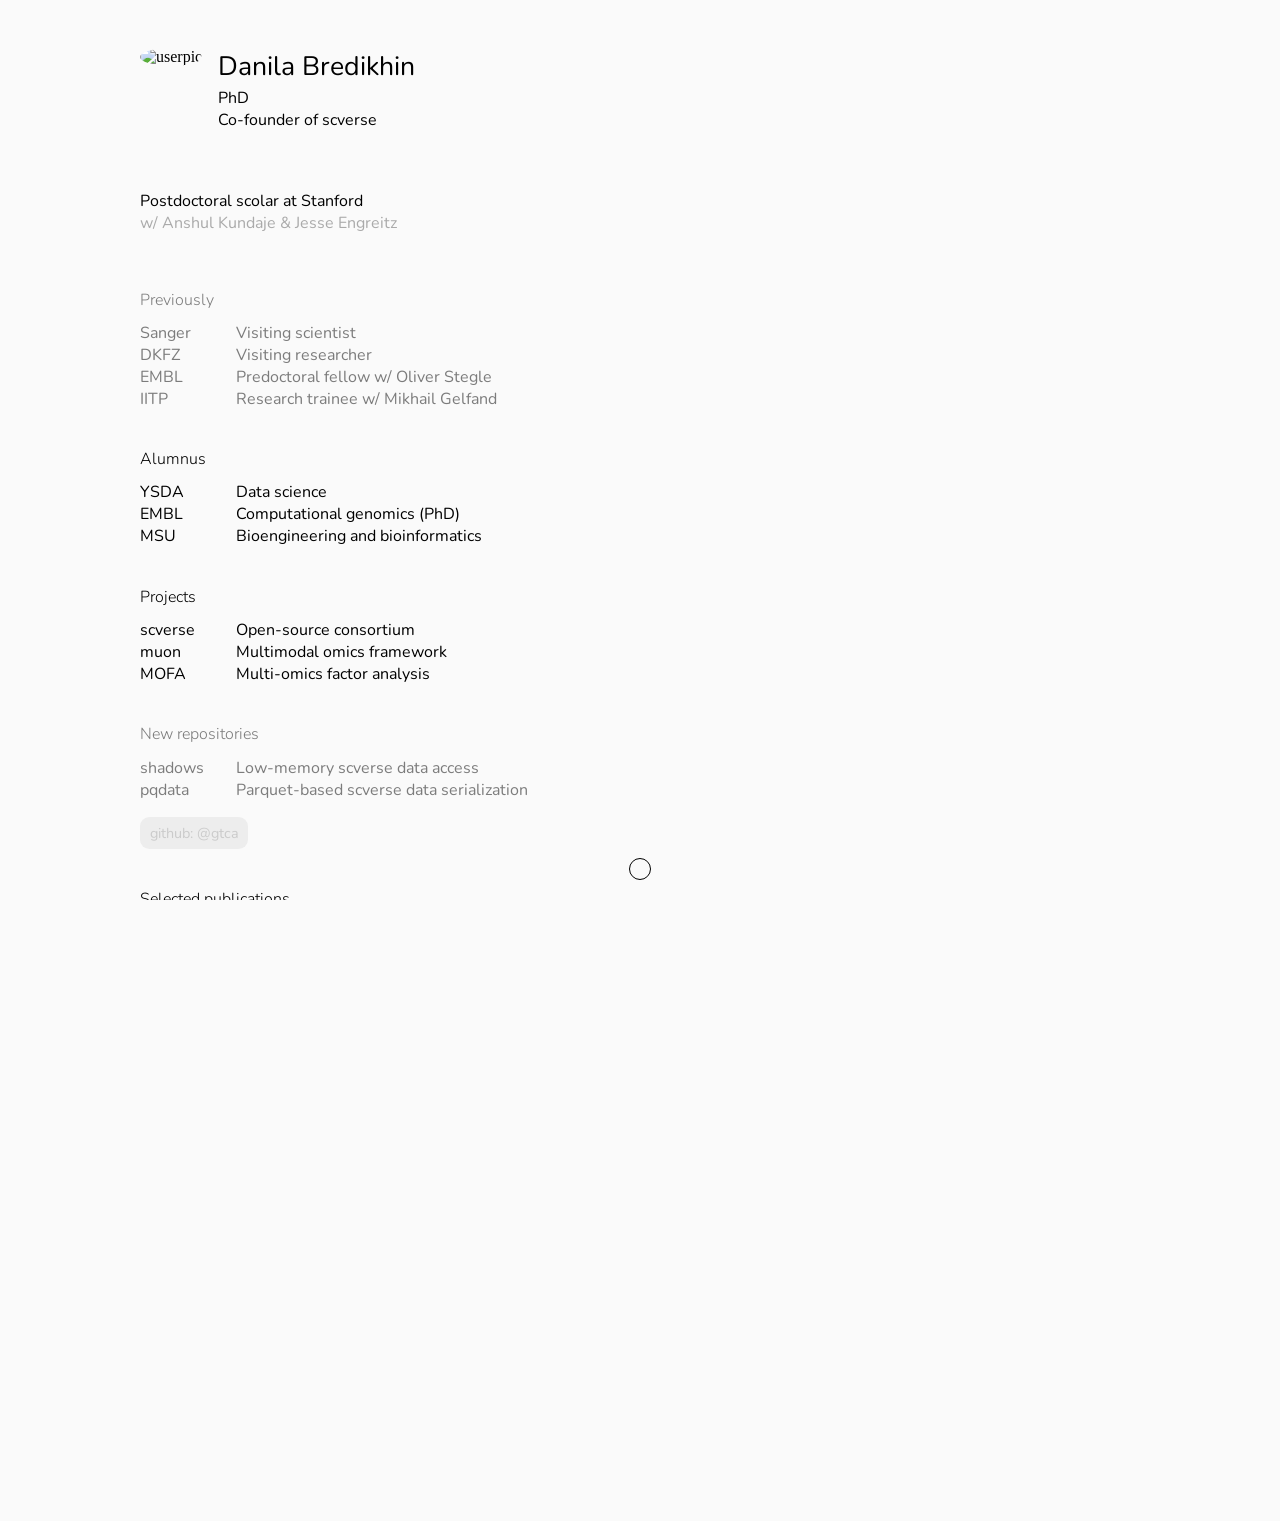
==== commit 39f39f49: "Redesign 2024" ====
--- a/index.html
+++ b/index.html
@@ -102,191 +102,209 @@
         id="lights"
       ></div>
       <div id="content">
-        <div id="title">
-          <p id="name">Danila Bredikhin</p>
-          <p id="desc">
-            PhD at
-            <a class="embl" href="https://www.embl.org/" target="_blank"
-              >EMBL</a
-            >
-          </p>
-        </div>
-        <div id="announcement">
-          <div class="att_card">
-            <div class="att_text">
-              Want to chat?
-              <a
-                href="mailto:danila@hey.com?subject=Happy to chat&body=Hi, I have just seen the message on your website and "
+
+        <div id="header">
+          <div id="userpic">
+            <img alt="userpic"/>
+          </div>
+          <div id="userinfo">
+            <div id="username">Danila Bredikhin</div>
+            <div class="block">
+              <h3></h3>
+              <div class="block-content">
+                <div class="block-line">
+                  PhD
+                </div>
+                <div class="block-line">
+                  <span>Co-founder of <span class="nya scverse"><a href="https://scverse.org" target="_blank">scverse</a></span></span>
+                </div>
+              </div>
+            </div>
+          </div>
+        </div>
+
+        <div class="block" id="now">
+          <h3></h3>
+          <div class="block-content">
+            <div class="block-line">
+              <span>Postdoctoral scolar at <span class="nya stanford"><a href="https://www.stanford.edu/" target="_blank">Stanford</a></span></span>
+            </div>
+            <div class="block-line">
+              <span class="faint">w/ <span class="nya kundajelab"><a href="https://kundajelab.stanford.edu/" target="_blank">Anshul Kundaje</a></span> & <span class="nya engreitzlab"><a href="https://www.engreitzlab.org/" target="_blank">Jesse Engreitz</a></span></span>
+            </div>
+          </div>
+        </div>
+
+        <div class="block" id="previously">
+          <h3>Previously</h3>
+          <div class="block-content table">
+            <div class="block-line">
+              <span><span class="nya sanger"><a
+                href="https://www.sanger.ac.uk/group/stegle-and-theis-group/"
                 target="_blank"
-                >Drop me an email.</a
-              >
-            </div>
-          </div>
-        </div>
-        <div id="occupation">
-          <div class="when">Currently</div>
-          <div class="what">
-            Steering council and core developer |
-            <a href="https://scverse.org/" target="_blank">scverse</a>
-          </div>
-          <div class="when">Previously</div>
-          <div class="what">
-            PhD at
-            <a class="embl" href="https://www.embl.org/" target="_blank"
-              >EMBL</a
-            >
-            |
-            <a href="https://www.embl.org/groups/stegle/" target="_blank"
-              >Stegle group</a
-            >
-          </div>
-          <div class="what">
-            Visiting scientist at
-            <a
-              class="sanger"
-              href="https://www.sanger.ac.uk/group/stegle-and-theis-group/"
-              target="_blank"
-              >Sanger Institute</a
-            >
-            and
-            <a
-              class="dkfz"
-              href="https://www.dkfz.de/en/bioinformatik-genomik-systemgenetik/"
-              target="_blank"
-              >DKFZ</a
-            >
-          </div>
-          <div class="what">
-            Research trainee at
-            <a class="chambray" href="http://iitp.ru/en/about" target="_blank"
-              >IITP</a
-            >
-            |
-            <a href="http://www.rtcb.iitp.ru/mg_e.htm" target="_blank"
-              >Gelfand group</a
-            >
-          </div>
-          <div class="what">
-            <a class="msu" href="https://www.msu.ru/en/" target="_blank">MSU</a>
-            alumnus |
-            <a class="fbb" href="http://fbb.msu.ru/" target="_blank">FBB</a>
-          </div>
-        </div>
-        <div id="contributions">
-          <div id="contributions_header">
-            <div id="contributions_title">Selected projects</div>
-            <div id="contributions_profile">
-              <a href="https://github.com/gtca" target="_blank" class="github"
-                >GitHub</a
-              >
-            </div>
-          </div>
-          <div id="contributions_list">
-            <div class="contrib_card contrib_card_wide">
-              <a href="https://scverse.org/" target="_blank"
-                ><span class="clickable"></span
-              ></a>
-              <div class="contrib_title"><span>scverse</span></div>
-              <div class="contrib_info">open-source consortium</div>
-            </div>
-            <div class="contrib_card">
-              <a href="https://muon.scverse.org/" target="_blank"
-                ><span class="clickable"></span
-              ></a>
-              <div class="contrib_title"><span>muon</span></div>
-              <div class="contrib_info">multimodal omics framework</div>
-            </div>
-            <div class="contrib_card">
-              <a href="https://biofam.github.io/MOFA2/" target="_blank"
-                ><span class="clickable"></span
-              ></a>
-              <div class="contrib_title"><span>MOFA</span></div>
-              <div class="contrib_info">multi-omics factor analysis</div>
-            </div>
-          </div>
-        </div>
-        <div id="publications">
-          <div id="publications_header">
-            <div id="publications_title">Selected publications</div>
-            <div id="publications_profile">
-              <a
-                href="https://orcid.org/0000-0001-8089-6983"
+                >Sanger</a
+              ></span></span>
+              <span>Visiting scientist</span>
+            </div>
+            <div class="block-line">
+              <span><span class="nya dkfz"><a
+                href="https://www.dkfz.de/en/bioinformatik-genomik-systemgenetik/"
                 target="_blank"
-                class="orcid"
-                >ORCID</a
-              >
-              <a
-                href="https://scholar.google.com/citations?user=a3d4D-YAAAAJ"
-                target="_blank"
-                class="scolar"
-                >Google Scholar</a
-              >
-            </div>
-          </div>
-          <div id="publications_list">
-            <div class="pub_card">
-              <a href="/scverse" onclick="modalOpen(event, '/scverse')"
-                ><span class="clickable"></span
-              ></a>
-              <div class="pub_title">The scverse project</div>
-              <div class="pub_alias"><a href="scverse/">scverse</a></div>
-              <div class="pub_info">Nature Biotechnology, April 2023</div>
-            </div>
-            <div class="pub_card">
-              <a href="/muon" onclick="modalOpen(event, '/muon')"
-                ><span class="clickable"></span
-              ></a>
-              <div class="pub_title">Multimodal omics analysis framework</div>
-              <div class="pub_alias"><a href="muon/">muon</a></div>
-              <div class="pub_info">Genome Biology, February 2022</div>
-            </div>
-            <div class="pub_card">
-              <a href="/mofa2" onclick="modalOpen(event, '/mofa2')"
-                ><span class="clickable"></span
-              ></a>
-              <div class="pub_title">
-                Multimodal single-cell data integration framework
-              </div>
-              <div class="pub_alias"><a href="mofa2/">MOFA+</a></div>
-              <div class="pub_info">Genome Biology, May 2020</div>
-            </div>
-            <div class="pub_card">
-              <a href="/zga" onclick="modalOpen(event, '/zga')"
-                ><span class="clickable"></span
-              ></a>
-              <div class="pub_title">
-                CRISPRa screen for zygotic genome activation
-              </div>
-              <div class="pub_alias">
-                <a href="zga/">Zygotic genome activation</a>
-              </div>
-              <div class="pub_info">Cell Systems, July 2020</div>
-            </div>
-          </div>
-        </div>
-        <div id="footer">
-          <div id="communication">
-            <span class="github"
-              ><a href="https://github.com/gtca" target="_blank">GitHub</a>
-              |</span
-            >
-            <span class="twitter"
-              ><a href="http://twitter.com/gtcaa" target="_blank">Twitter</a>
-              |</span
-            >
-            <span class="email"
-              ><a href="mailto:danila@hey.com" target="_blank">Email</a></span
-            >
-          </div>
-          <!--
-          <div class="middot">&middot;</div>
-          <div id="locations">
-	    <a href="https://www.google.com/maps/place/Heidelberg/" target="_blank" class="hd">Heidelberg</a> |
-            <a href="https://www.google.com/maps/place/Cambridge/" target="_blank" class="cam">Cambridge</a> |
-            <a href="https://www.google.com/maps/place/Moscow/" target="_blank" class="msk">Moscow</a>
-          </div>
-	  -->
-        </div>
+                >DKFZ</a
+              ></span></span>
+              <span>Visiting researcher</span>
+            </div>
+            <div class="block-line">
+              <span><span class="nya embl"><a href="https://www.embl.org/" target="_blank"
+                >EMBL</a
+              ></span></span>
+              <span>Predoctoral fellow w/ <span class="nya steglelab"><a href="https://www.embl.org/groups/stegle/" target="_blank"
+                >Oliver Stegle</a
+              ></span></span>
+            </div>
+            <div class="block-line">
+              <span><span class="nya iitp"><a href="http://iitp.ru/en/about" target="_blank"
+                >IITP</a
+              ></span></span>
+              <span>Research trainee w/ <span class="nya gelfandlab"><a href="http://www.rtcb.iitp.ru/mg_e.htm" target="_blank"
+                >Mikhail Gelfand</a
+              ></span></span>
+            </div>
+          </div>
+        </div>
+
+        <div class="block" id="alumnus">
+          <h3>Alumnus</h3>
+          <div class="block-content table">
+            <div class="block-line">
+              <span><span class="nya ysda"><a href="https://dataschool.yandex.com/" target="_blank"
+                >YSDA</a
+              ></span></span>
+              <span>Data science</span>
+            </div>
+            <div class="block-line">
+              <span><span class="nya embl"><a href="https://www.embl.org/" target="_blank"
+                >EMBL</a
+              ></span></span>
+              <span>Computational genomics (PhD)</span>
+            </div>
+            <div class="block-line">
+              <span><span class="nya msu"><a href="https://www.msu.ru/en/" target="_blank">MSU</a></span></span>
+              <span><span class="nya fbb"><a href="http://fbb.msu.ru/" target="_blank">Bioengineering and bioinformatics</a></span></span>
+            </div>
+          </div>
+        </div>
+
+        <div class="block" id="projects">
+          <h3>Projects</h3>
+          <div class="block-content table">
+            <div class="block-line">
+              <span><span class="nya scverse"><a href="https://scverse.org/" target="_blank"
+                >scverse</a
+              ></span></span>
+              <span>Open-source consortium</span>
+            </div>
+            <div class="block-line">
+              <span><span class="nya muon"><a href="https://muon.scverse.org" target="_blank"
+                >muon</a
+              ></span></span>
+              <span>Multimodal omics framework</span>
+            </div>
+            <div class="block-line">
+              <span><span class="nya mofa"><a href="https://biofam.github.io/MOFA2/" target="_blank"
+                >MOFA</a
+              ></span></span>
+              <span>Multi-omics factor analysis</span>
+            </div>
+          </div>
+        </div>
+
+        <div class="block" id="new">
+          <h3>New repositories</h3>
+          <div class="block-content table">
+            <div class="block-line">
+              <span><span class="nya scverse"><a href="https://github.com/scverse/shadows" target="_blank"
+                >shadows</a
+              ></span></span>
+              <span>Low-memory scverse data access</span>
+            </div>
+            <div class="block-line">
+              <span><span class="nya scverse"><a href="https://github.com/scverse/pqdata" target="_blank"
+                >pqdata</a
+              ></span></span>
+              <span>Parquet-based scverse data serialization</span>
+            </div>
+            <!-- <div class="block-line">
+              <span><span class="nya scverse"><a href="https://github.com/scverse/scdatasets" target="_blank"
+                >scdatasets</a
+              ></span></span>
+              <span>Datasets for scverse</span>
+            </div> -->
+            <div class="block-line chips">
+              <a href="https://github.com/gtca" target="_blank" class="chip github">github: @gtca</a>
+            </div>
+          </div>
+        </div>
+       
+        <div class="block" id="publications">
+          <h3>Selected publications</h3>
+          <div class="block-content table">
+            <div class="block-line">
+              <span class="faint">2023</span>
+              <span>
+                <span><a href="/scverse" onclick="modalOpen(event, '/scverse')"><span class="nya scverse clickable">The scverse project</span></a></span>
+                <br>
+                <span class="smol">The scverse project provides a computational ecosystem for single-cell omics data analysis</span>
+              </span>
+            </div>
+            <div class="block-line">
+              <span class="faint">2021</span>
+              <span><span class="nya scverse"><a href="/muon" onclick="modalOpen(event, '/muon')"><span class="clickable"></span>Multimodal omics analysis framework</a></span>
+                <br>
+                <span class="smol">MUON: multimodal omics analysis framework</span>
+              </span>
+            </div>
+            <div class="block-line">
+              <span class="faint">2020</span>
+              <span><span class="nya scverse"><a href="/mofa2" onclick="modalOpen(event, '/mofa2')"><span class="clickable"></span>Multimodal single-cell data integration framework</a></span>
+                <br>
+                <span class="smol">MOFA+: a statistical framework for comprehensive integration of multi-modal single-cell data</span>
+              </span>
+            </div>
+            <div class="block-line">
+              <span class="faint"></span>
+              <span><span class="nya scverse"><a href="/zga" onclick="modalOpen(event, '/zga')"><span class="clickable"></span>CRISPRa screen for zygotic genome activation</a></span>
+                <br>
+                <span class="smol">A Single-Cell Transcriptomics CRISPR-Activation Screen Identifies Epigenetic Regulators of the Zygotic Genome Activation Program</span>
+              </span>
+            </div>
+            <div class="block-line chips">
+              <a href="https://orcid.org/0000-0001-8089-6983" target="_blank" class="chip orcid">orcid: *6983</a>
+              <a href="https://scholar.google.com/citations?user=a3d4D-YAAAAJ" target="_blank" class="chip scholar">scholar: a3d4*</a>
+            </div>
+          </div>
+        </div>
+
+        <div class="block" id="contact">
+          <h3>Contact</h3>
+          <div class="block-content">
+            <div class="block-line">
+              <span>drop me an 
+                <span class="nya email"><a href="mailto:danila@stanford.edu" target="_blank">email</a></span>
+                <br/>let's meet in 
+                <span class="nya sf"><a href="https://open.spotify.com/track/6vcNJUWtUPB0hKC6VbZriY" target="_blank">san francisco</a></span> or 
+                <span class="nya pa"><a href="https://www.imdb.com/title/tt2479800/" target="_blank">palo alto</a></span>
+              </span>
+            </div>
+            <div class="block-line chips">
+              <a href="mailto:danila@stanford.edu" target="_blank" class="chip email">email</a>
+              <a href="https://x.com/gtcaa" target="_blank" class="chip x">&Xopf;: @gtcaa</a>
+              <!-- <a href="https://open.spotify.com/track/6vcNJUWtUPB0hKC6VbZriY" target="_blank" class="chip sf">san francisco</a>
+              <a href="https://www.imdb.com/title/tt2479800/" target="_blank" class="chip pa">palo alto</a> -->
+            </div>
+          </div>
+        </div>
+
       </div>
     </div>
     <div id="modaloverlay"></div>
--- a/styles/main.css
+++ b/styles/main.css
@@ -55,6 +55,14 @@
   height: 100%;
   background-color: #fafafa;
   margin: 0;
+  -webkit-user-select: none;
+  -ms-user-select: none;
+  user-select: none;
+}
+html a,
+body a {
+  text-decoration: none;
+  color: inherit;
 }
 
 #wrapper {
@@ -111,16 +119,19 @@
   flex-direction: column;
   align-self: center;
   justify-content: center;
+  gap: 0.3rem;
   width: 1000px;
+  padding-bottom: 10rem;
 }
 @media only screen and (max-width: 1024px) {
   #wrapper #content {
-    width: 780px;
+    width: 720px;
   }
 }
 @media only screen and (max-width: 800px) {
   #wrapper #content {
-    width: 500px;
+    width: auto;
+    padding: 0 2rem 7rem 2rem;
   }
 }
 #wrapper #content #title {
@@ -136,419 +147,265 @@
     font-size: 4rem;
   }
 }
-#wrapper #content #title #desc {
-  display: none;
+#wrapper #content #header {
+  display: flex;
+  flex-direction: row;
+  align-items: flex-start;
+  gap: 1rem;
+  margin: 3rem 0 1rem 0;
+}
+#wrapper #content #header #userpic img {
+  content: url("../static/userpic.png");
+  min-width: 2rem;
+  max-width: 5rem;
+  border-radius: 50%;
+  transition: all 200ms ease-in-out;
+}
+#wrapper #content #header #userpic img:hover {
+  box-shadow: 0 0 10px rgba(0, 0, 0, 0.2);
+  scale: 1.01;
+}
+@media screen and (max-device-width: 1024px) {
+  #wrapper #content #header #userpic img {
+    min-width: 5rem;
+    max-width: 9rem;
+  }
+}
+#wrapper #content #header #userinfo {
+  flex-grow: 1;
+}
+#wrapper #content #header #userinfo #username {
+  font-size: 20pt;
+  font-family: "Nunito", sans-serif;
   margin: 0;
-  font-size: 12pt;
-  font-family: "Quattrocento Sans", sans-serif;
-}
-#wrapper #content #occupation {
-  font-family: "Quattrocento Sans", sans-serif;
 }
 @media only screen and (max-device-width: 1024px) {
-  #wrapper #content #occupation {
-    margin-top: 2rem;
-    font-size: 2rem;
-  }
-}
-#wrapper #content #occupation .when {
-  text-transform: uppercase;
-  color: #aaaaaa;
-  font-weight: 900;
-  font-size: 10pt;
-  padding: 0;
-  margin: 0;
-  margin-top: 20px;
-  font-family: "Nunito", sans-serif;
-}
-#wrapper #content #occupation .when:first-child {
-  margin-top: 0;
-}
-@media only screen and (max-device-width: 1024px) {
-  #wrapper #content #occupation .when {
-    font-size: 2rem;
-    margin-top: 3rem;
-  }
-}
-#wrapper #content #occupation .what {
-  margin: 0;
-  margin-bottom: 4px;
-}
-#wrapper #content #occupation .what:last-child {
-  margin-bottom: 0;
-}
-@media only screen and (max-device-width: 1024px) {
-  #wrapper #content #occupation .what {
-    margin-bottom: 1rem;
-  }
-}
-#wrapper #content #occupation a:hover,
-#wrapper #content #occupation a:visited,
-#wrapper #content #occupation a:link,
-#wrapper #content #occupation a:active {
-  text-decoration: none;
-  color: inherit;
-}
-#wrapper #content #occupation a:hover {
-  color: #666666;
-}
-#wrapper #content #occupation .embl:hover {
-  color: #5e801a;
-}
-#wrapper #content #occupation .sanger:hover {
-  color: #2D3A87;
-}
-#wrapper #content #occupation .dkfz:hover {
-  color: #0047B5;
-}
-#wrapper #content #occupation .chambray:hover {
-  color: #35588F;
-}
-#wrapper #content #occupation .fbb:hover {
-  color: #457c83;
-}
-#wrapper #content #occupation .msu:hover {
-  color: #2f3950;
-}
-#wrapper #content #contributions {
-  margin: 40px 0 20px 0;
-}
-#wrapper #content #contributions #contributions_header {
-  display: flex;
-  flex-direction: row;
-  justify-content: left;
-  margin-bottom: 0.5rem;
-}
-#wrapper #content #contributions #contributions_header #contributions_title {
-  text-transform: uppercase;
-  color: #aaaaaa;
-  font-weight: 900;
-  font-size: 10pt;
-  padding: 0;
-  margin: 0;
-  padding-right: 10px;
-  font-family: "Nunito", sans-serif;
-}
-#wrapper #content #contributions #contributions_header #contributions_profile {
-  display: flex;
-  flex-direction: row;
-  color: #cccccc;
-  margin-left: 5px;
-}
-#wrapper #content #contributions #contributions_header #contributions_profile a {
-  padding: 0 5px;
-  align-self: flex-end;
-  transition: all 250ms;
-}
-#wrapper #content #contributions #contributions_header #contributions_profile a:hover,
-#wrapper #content #contributions #contributions_header #contributions_profile a:visited,
-#wrapper #content #contributions #contributions_header #contributions_profile a:link,
-#wrapper #content #contributions #contributions_header #contributions_profile a:active {
-  text-decoration: none;
-  color: inherit;
-}
-#wrapper #content #contributions #contributions_header #contributions_profile a:hover {
-  color: #292929;
-}
-#wrapper #content #contributions #contributions_header #contributions_profile .github:hover {
-  color: black;
-}
-@media screen and (max-device-width: 1024px) {
-  #wrapper #content #contributions #contributions_header {
-    margin-top: 4rem;
-    flex-direction: column;
-  }
-  #wrapper #content #contributions #contributions_header #contributions_title,
-#wrapper #content #contributions #contributions_header #contributions_profile {
-    font-size: 2rem;
-    margin: 0;
-  }
-  #wrapper #content #contributions #contributions_header #contributions_profile a {
-    padding: 0;
-  }
-}
-#wrapper #content #contributions #contributions_list {
-  display: flex;
-  flex-direction: row;
-  flex-wrap: wrap;
-  gap: 0.3rem;
-  column-gap: 0.3rem;
-  width: 80%;
-  margin-left: -0.8rem;
-}
-#wrapper #content #contributions #contributions_list .contrib_card {
-  display: flex;
-  flex-direction: column;
-  flex-wrap: wrap;
-  flex: 0 0 calc(25% - 1.3rem);
-  height: 7rem;
-  position: relative;
-  border-radius: 10px;
-  padding: 0.8rem 0.8rem;
-  border: 1px solid transparent;
-  background: #f7f7f7;
-  transition: all 150ms ease-in-out;
-}
-#wrapper #content #contributions #contributions_list .contrib_card.contrib_card_wide {
-  flex: 0 0 75%;
-}
-#wrapper #content #contributions #contributions_list .contrib_card .clickable {
-  height: 100%;
-  width: 100%;
-  left: 0;
-  top: 0;
-  position: absolute;
-  z-index: 2;
-}
-#wrapper #content #contributions #contributions_list .contrib_card .contrib_title {
-  position: relative;
-  flex: 1;
-}
-#wrapper #content #contributions #contributions_list .contrib_card .contrib_title span {
-  font-family: "Nunito", sans-serif;
-  font-size: 1.4rem;
-  color: #292929;
-  font-weight: 900;
-  transition: all 250ms;
-}
-#wrapper #content #contributions #contributions_list .contrib_card .contrib_info {
-  color: #cccccc;
-  font-size: 1.1rem;
-  align-self: start;
-}
-#wrapper #content #contributions #contributions_list .contrib_card:hover {
-  background: #eaeaea;
-}
-#wrapper #content #contributions #contributions_list .contrib_card:hover .contrib_title > span {
-  color: black;
-}
-@media screen and (max-device-width: 1024px) {
-  #wrapper #content #contributions #contributions_list {
-    width: 100%;
-  }
-  #wrapper #content #contributions #contributions_list .contrib_card {
-    margin-bottom: 1rem;
-    flex-direction: column;
-    height: 6rem;
-    flex: 1 0 100%;
-  }
-  #wrapper #content #contributions #contributions_list .contrib_card.contrib_card_wide {
-    flex: 1 0 100%;
-  }
-  #wrapper #content #contributions #contributions_list .contrib_card .contrib_info {
-    display: block;
-  }
-  #wrapper #content #contributions #contributions_list .contrib_card .contrib_title img {
-    display: none;
-  }
-  #wrapper #content #contributions #contributions_list .contrib_card .contrib_title > span {
-    font-size: 2.4rem;
-  }
-  #wrapper #content #contributions #contributions_list .contrib_card .contrib_info {
-    font-size: 1.8rem;
-  }
-}
-@media screen and (max-width: 800px) {
-  #wrapper #content #contributions #contributions_list {
-    width: 100%;
-  }
-  #wrapper #content #contributions #contributions_list .contrib_card {
-    height: 6rem;
-    flex: 1 0 100%;
-  }
-  #wrapper #content #contributions #contributions_list .contrib_card.contrib_card_wide {
-    flex: 1 0 100%;
-  }
-}
-#wrapper #content #publications #publications_header {
-  display: flex;
-  flex-direction: row;
-  justify-content: left;
-}
-#wrapper #content #publications #publications_header #publications_title {
-  text-transform: uppercase;
-  color: #aaaaaa;
-  font-weight: 900;
-  font-size: 10pt;
-  padding: 0;
-  margin: 0;
-  padding-right: 10px;
-  font-family: "Nunito", sans-serif;
-}
-#wrapper #content #publications #publications_header #publications_profile {
-  display: flex;
-  flex-direction: row;
-  color: #cccccc;
-  margin-left: 5px;
-}
-#wrapper #content #publications #publications_header #publications_profile a {
-  padding: 0 5px;
-  align-self: flex-end;
-  transition: all 250ms;
-}
-#wrapper #content #publications #publications_header #publications_profile a:hover,
-#wrapper #content #publications #publications_header #publications_profile a:visited,
-#wrapper #content #publications #publications_header #publications_profile a:link,
-#wrapper #content #publications #publications_header #publications_profile a:active {
-  text-decoration: none;
-  color: inherit;
-}
-#wrapper #content #publications #publications_header #publications_profile a:hover {
-  color: #292929;
-}
-#wrapper #content #publications #publications_header #publications_profile .orcid:hover {
-  color: #A5CE39;
-}
-#wrapper #content #publications #publications_header #publications_profile .scolar:hover {
-  color: #4285F4;
-}
-@media screen and (max-device-width: 1024px) {
-  #wrapper #content #publications #publications_header {
-    margin-top: 4rem;
-    flex-direction: column;
-  }
-  #wrapper #content #publications #publications_header #publications_title,
-#wrapper #content #publications #publications_header #publications_profile {
-    font-size: 2rem;
-    margin: 0;
-  }
-  #wrapper #content #publications #publications_header #publications_profile a {
-    padding-left: 2rem;
-  }
-  #wrapper #content #publications #publications_header #publications_profile a:first-child {
-    padding: 0;
-  }
-}
-#wrapper #content #publications #publications_list .pub_card {
-  position: relative;
-  max-width: 500px;
-  z-index: 1;
-}
-@media screen and (max-width: 1024px) {
-  #wrapper #content #publications #publications_list .pub_card {
-    margin-left: -0.05rem !important;
-  }
-}
-@media screen and (max-device-width: 1024px) {
-  #wrapper #content #publications #publications_list .pub_card {
-    max-width: 100%;
-    padding-top: 2rem !important;
-    padding-bottom: 2rem !important;
-    font-size: 1.8rem;
-  }
-}
-#wrapper #content #publications #publications_list .pub_card .clickable {
-  height: 100%;
-  width: 100%;
-  left: 0;
-  top: 0;
-  position: absolute;
-  z-index: 2;
-}
-#wrapper #content #publications #publications_list .pub_card .pub_links {
-  position: relative;
-  text-decoration: none;
-  color: inherit;
-  z-index: 3;
-}
-#wrapper #content #publications #publications_list .pub_card .pub_info {
-  opacity: 0.5;
-}
-#wrapper #content #publications #publications_list .pub_card .pub_alias {
-  display: none;
-}
-@media screen and (max-device-width: 1024px) {
-  #wrapper #content #publications #publications_list {
-    flex-direction: column;
-  }
-  #wrapper #content #publications #publications_list .pub_card {
-    display: flex;
-    flex-direction: column;
-    flex-basis: 30%;
-    flex-shrink: 0;
-  }
-  #wrapper #content #publications #publications_list .pub_card:first-child {
-    margin-top: 0;
-  }
-  #wrapper #content #publications #publications_list .pub_card:last-child {
-    margin-bottom: 0;
-  }
-  #wrapper #content #publications #publications_list .pub_card .pub_title {
-    flex-grow: 1;
-  }
-  #wrapper #content #publications #publications_list .pub_card .pub_info {
-    font-size: 12pt;
-  }
-  #wrapper #content #publications #publications_list .pub_card:active {
-    box-shadow: 0 3px 5px rgba(0, 0, 0, 0.3);
-  }
-  #wrapper #content #publications #publications_list::-webkit-scrollbar {
-    width: 0px;
-    background: transparent;
-  }
-}
-#wrapper #content #footer {
-  display: flex;
-  flex-direction: row;
-  margin: 20px 0;
-}
-@media screen and (max-device-width: 1024px) {
-  #wrapper #content #footer {
-    font-size: 2rem;
-  }
-}
-#wrapper #content #footer #communication {
-  color: #666666;
-}
-#wrapper #content #footer #communication a {
-  color: #666666;
-}
-#wrapper #content #footer #communication a:hover,
-#wrapper #content #footer #communication a:visited,
-#wrapper #content #footer #communication a:link,
-#wrapper #content #footer #communication a:active {
-  text-decoration: none;
-  color: inherit;
-}
-#wrapper #content #footer #communication a:hover {
-  color: #292929;
-}
-#wrapper #content #footer #communication .twitter > a:hover {
-  color: #38A1F3;
-}
-#wrapper #content #footer #communication .github > a:hover {
-  color: #882893;
-}
-#wrapper #content #footer .middot {
-  margin: 0 5px;
-  color: #666666;
-}
-#wrapper #content #footer #locations {
-  color: #666666;
-}
-#wrapper #content #footer #locations a:hover,
-#wrapper #content #footer #locations a:visited,
-#wrapper #content #footer #locations a:link,
-#wrapper #content #footer #locations a:active {
-  text-decoration: none;
-  color: inherit;
-}
-#wrapper #content #footer #locations a {
-  color: #292929;
-}
-#wrapper #content #footer #locations .msk:hover {
-  color: #007FFF;
-}
-#wrapper #content #footer #locations .cam:hover {
-  color: #A3C1AD;
-}
-#wrapper #content #footer #locations .hd:hover {
-  color: #A50050;
-}
-#wrapper #content #footer #locations .hidden {
+  #wrapper #content #header #userinfo #username {
+    font-size: 37pt;
+  }
+}
+#wrapper #content #header #userinfo .block {
   margin: 0;
   padding: 0;
-  color: white;
+}
+#wrapper #content #header #userinfo .block .block-content {
+  margin: 0;
+  padding: 0;
+}
+@media screen and (max-device-width: 1024px) {
+  #wrapper #content #header #userinfo .block .block-content {
+    font-size: 1.5rem;
+  }
+}
+#wrapper #content .block {
+  border-radius: 0.7rem;
+  padding: 0.7rem;
+  margin-left: -0.7rem;
+  transition: all 300ms ease-in-out;
+}
+#wrapper #content .block h3 {
+  font-family: "Nunito", sans-serif;
+  margin: 0.2rem auto;
+  transition: all 300ms ease-in-out;
+  font-size: 1rem;
+  font-weight: 300;
+}
+@media screen and (max-device-width: 1024px) {
+  #wrapper #content .block h3 {
+    font-size: 2rem;
+  }
+}
+#wrapper #content .block .block-content {
+  font-family: "Nunito", sans-serif;
+  display: flex;
+  flex-direction: column;
+  padding: 0.5rem 0;
+}
+#wrapper #content .block .block-content .block-line {
+  display: flex;
+}
+#wrapper #content .block .block-content .block-line .faint {
+  color: #AAAAAA;
+}
+@media screen and (max-device-width: 1024px) {
+  #wrapper #content .block .block-content .block-line {
+    font-size: 1.5rem;
+  }
+}
+#wrapper #content .block .block-content.table .block-line > span:first-child {
+  flex: 0 0 6rem;
+}
+@media screen and (max-device-width: 1024px) {
+  #wrapper #content .block .block-content.table .block-line > span:first-child {
+    flex: 0 0 10rem;
+  }
+}
+#wrapper #content .block .block-content.table .block-line > span:nth-child(2) {
+  flex: 1;
+}
+#wrapper #content .block .block-content .chips {
+  margin-top: 1rem;
+  display: flex;
+  flex-direction: row;
+  gap: 0.5rem;
+}
+#wrapper #content .block .block-content .chips .chip {
+  border-radius: 0.6rem;
+  padding: 0.4rem 0.6rem;
+  font-size: 0.9rem;
+  transition: all 200ms ease-in-out;
+  border: none !important;
+}
+@media screen and (max-device-width: 1024px) {
+  #wrapper #content .block .block-content .chips .chip {
+    font-size: 1.5rem;
+    padding: 0.5rem 0.9rem;
+  }
+}
+#wrapper #content .block .block-content .chips .chip.orcid:hover {
+  background-color: #A5CE39;
+  color: white;
+}
+#wrapper #content .block .block-content .chips .chip.scholar:hover {
+  background-color: #4285F4;
+  color: white;
+}
+#wrapper #content .block .block-content .chips .chip.email:hover {
+  background-color: #C5008E;
+  color: white;
+}
+#wrapper #content .block .block-content .chips .chip.sf:hover {
+  background-color: #C0362C;
+  color: white;
+}
+#wrapper #content .block .block-content .chips .chip.pa:hover {
+  background-color: #FAC022;
+  color: white;
+}
+#wrapper #content .block .block-content .smol {
+  font-size: 0.8rem;
+  color: #AAAAAA;
+}
+@media screen and (max-device-width: 1024px) {
+  #wrapper #content .block .block-content .smol {
+    font-size: 1.2rem;
+  }
+}
+#wrapper #content .block:hover#alumnus a {
+  border-bottom: 1px dashed rgba(255, 34, 60, 0.3);
+}
+#wrapper #content .block:hover#publications a {
+  border-bottom: 1px dashed rgba(0, 91, 197, 0.3);
+}
+#wrapper #content .block:hover#projects a {
+  border-bottom: 1px dashed rgba(0, 176, 145, 0.3);
+}
+#wrapper #content .block:hover#contact a {
+  border-bottom: 1px dashed rgba(197, 0, 142, 0.3);
+}
+#wrapper #content .block:hover a {
+  border-bottom: 1px dashed rgba(0, 0, 0, 0.2);
+}
+#wrapper #content .block#previously, #wrapper #content .block#new {
+  opacity: 0.5;
+}
+#wrapper #content .block#previously:hover, #wrapper #content .block#new:hover {
+  background-color: rgba(0, 0, 0, 0.05);
+  opacity: 1;
+}
+#wrapper #content .block#alumnus:hover {
+  background-color: rgba(255, 34, 60, 0.05);
+}
+#wrapper #content .block#alumnus:hover h3 {
+  color: #FF223C;
+  opacity: 0.75;
+}
+#wrapper #content .block#projects:hover {
+  background-color: rgba(0, 176, 145, 0.05);
+}
+#wrapper #content .block#projects:hover h3 {
+  color: #00B091;
+  opacity: 0.8;
+}
+#wrapper #content .block#publications .block-line:not(.chips) {
+  margin-bottom: 0.5rem;
+}
+#wrapper #content .block#publications:hover {
+  background-color: rgba(0, 91, 197, 0.05);
+}
+#wrapper #content .block#publications:hover h3 {
+  color: #005BC5;
+}
+#wrapper #content .block#contact:hover {
+  background-color: rgba(197, 0, 142, 0.05);
+}
+#wrapper #content .block#contact:hover h3 {
+  color: #C5008E;
+}
+#wrapper #content .block#now {
+  margin-top: 1rem;
+  margin-bottom: 1rem;
+}
+#wrapper #content .nya {
+  transition: all 200ms ease-in-out;
+}
+#wrapper #content .nya:hover {
+  color: white;
+  border-radius: 0.3rem;
+  padding: 0.2rem 0.3rem;
+  margin-left: -0.3rem;
+}
+#wrapper #content .nya:hover a {
+  border-bottom: none;
+}
+#wrapper #content .nya:hover.scverse {
+  background-color: rgb(0, 0, 0);
+}
+#wrapper #content .nya:hover.embl {
+  background-color: rgb(24, 151, 76);
+}
+#wrapper #content .nya:hover.dkfz {
+  background-color: #0047b5;
+}
+#wrapper #content .nya:hover.sanger {
+  background-color: #2d3a87;
+}
+#wrapper #content .nya:hover.iitp {
+  background-color: #35588f;
+}
+#wrapper #content .nya:hover.gelfandlab, #wrapper #content .nya:hover.steglelab, #wrapper #content .nya:hover.mofa {
+  background-color: #888888;
+}
+#wrapper #content .nya:hover.ysda {
+  background-color: #e2ad00;
+  color: black;
+}
+#wrapper #content .nya:hover.msu {
+  background-color: #2f3950;
+}
+#wrapper #content .nya:hover.msu {
+  background-color: #2f3950;
+}
+#wrapper #content .nya:hover.fbb {
+  background-color: #457c83;
+}
+#wrapper #content .nya:hover.kundajelab, #wrapper #content .nya:hover.stanford {
+  background-color: #8c1515;
+}
+#wrapper #content .nya:hover.engreitzlab {
+  background-color: rgb(38, 136, 223);
+}
+#wrapper #content .nya:hover.muon {
+  background-color: rgb(0, 175, 102);
+}
+#wrapper #content .nya:hover.sf {
+  background-color: #c0362c;
+}
+#wrapper #content .nya:hover.pa {
+  background-color: #fac022;
+}
+#wrapper #content .nya:hover.email {
+  background-color: #c5008e;
 }
 #wrapper .external {
   height: 12px;
--- a/styles/light.css
+++ b/styles/light.css
@@ -6,169 +6,12 @@
   scrollbar-width: none;
 }
 
-::-webkit-scrollbar {
-  display: none;
+.chips .chip {
+  background-color: rgba(0, 0, 0, 0.1);
+  color: rgba(0, 0, 0, 0.3);
 }
-
-#wrapper #lights {
-  border-color: black;
-}
-#wrapper #lights:hover {
+.chips .chip:hover {
   background-color: black;
-}
-#wrapper #content #title #desc {
-  display: none;
-  color: #292929;
-}
-#wrapper #content #title #motivation {
-  color: #666666;
-  padding: 0;
-  margin: 0;
-  font-size: 12pt;
-  font-family: serif;
-}
-#wrapper #content #announcement {
-  margin: 5px -10px;
-}
-#wrapper #content #announcement .att_card {
-  position: relative;
-  width: 20rem;
-  max-width: 500px;
-  z-index: 1;
-  border: 0.1rem solid #f7f7f7;
-  border-radius: 0.5em;
-  padding: 20px 10px;
-  margin: 10px 0 20px 0;
-  background-color: #f7f7f7;
-  transition: box-shadow 250ms, background-color 250ms, border-color 250ms;
-}
-#wrapper #content #announcement .att_card:hover {
-  background-color: #f5f5f5;
-}
-#wrapper #content #announcement .att_card .att_text a {
-  text-decoration: none;
-  border-bottom: 1px solid #F8837955;
-  color: inherit;
-  transition: border 500ms, color 500ms;
-}
-#wrapper #content #announcement .att_card .att_text a:hover {
-  border-bottom: 1px solid #F88379;
-  color: #F88379;
-}
-@media screen and (max-device-width: 1024px) {
-  #wrapper #content #announcement .att_card {
-    width: 100%;
-    padding: 2rem 1rem;
-    margin: 0 1rem 1rem 0;
-    border-radius: 1rem;
-    font-size: 2rem;
-  }
-  #wrapper #content #announcement::-webkit-scrollbar {
-    width: 0px;
-    background: transparent;
-  }
-}
-#wrapper #content #contributions {
-  margin: 40px 0 20px 0;
-}
-#wrapper #content #contributions #contributions_header {
-  display: flex;
-}
-#wrapper #content #contributions #contributions_list .contrib_card .contrib_title a {
-  border-bottom: 1px solid #eaeaea;
-  color: #292929;
-  transition: border 250ms, color 250ms;
-}
-#wrapper #content #contributions #contributions_list .contrib_card .contrib_title a:hover {
-  border-bottom: 1px solid #292929;
-  color: black;
-}
-#wrapper #content #contributions #contributions_list .contrib_card .contrib_info {
-  display: flex;
-}
-#wrapper #content #publications {
-  margin-top: 20px;
-}
-#wrapper #content #publications #publications_header {
-  display: flex;
-}
-#wrapper #content #publications #publications_list {
-  margin: 10px -10px;
-}
-#wrapper #content #publications #publications_list .pub_card {
-  border-radius: 0.5em;
-  padding: 15px 10px;
-  background-color: #fafafa;
-  transition: box-shadow 250ms, background-color 250ms;
-}
-#wrapper #content #publications #publications_list .pub_card:not(:first-child) {
-  margin-top: 10px;
-}
-#wrapper #content #publications #publications_list .pub_card:hover, #wrapper #content #publications #publications_list .pub_card:active {
-  background-color: #eaeaea;
-}
-@media screen and (max-width: 1024px) {
-  #wrapper #content #publications #publications_list .pub_card {
-    margin: 0 20px 20px 10px;
-  }
-  #wrapper #content #publications #publications_list::-webkit-scrollbar {
-    width: 0px;
-    background: transparent;
-  }
-}
-#wrapper #content #footer {
-  display: flex;
-  flex-direction: row;
-  margin: 20px 0;
-}
-#wrapper #content #footer #communication {
-  color: #666666;
-}
-#wrapper #content #footer #communication a {
-  color: #666666;
-}
-#wrapper #content #footer #communication a:hover,
-#wrapper #content #footer #communication a:visited,
-#wrapper #content #footer #communication a:link,
-#wrapper #content #footer #communication a:active {
-  text-decoration: none;
-  color: inherit;
-}
-#wrapper #content #footer #communication a:hover {
-  color: #292929;
-}
-#wrapper #content #footer #communication .github {
-  display: none;
-}
-#wrapper #content #footer .middot {
-  margin: 0 5px;
-  color: #666666;
-}
-#wrapper #content #footer #locations {
-  color: #666666;
-}
-#wrapper #content #footer #locations a:hover,
-#wrapper #content #footer #locations a:visited,
-#wrapper #content #footer #locations a:link,
-#wrapper #content #footer #locations a:active {
-  text-decoration: none;
-  color: inherit;
-}
-#wrapper #content #footer #locations a {
-  color: #292929;
-}
-#wrapper #content #footer #locations .msk:hover {
-  color: #007FFF;
-}
-#wrapper #content #footer #locations .cam:hover {
-  color: #A3C1AD;
-}
-#wrapper #content #footer #locations .hd:hover {
-  color: #A50050;
-}
-#wrapper #content #footer #locations .hidden {
-  margin: 0;
-  padding: 0;
   color: white;
 }
 
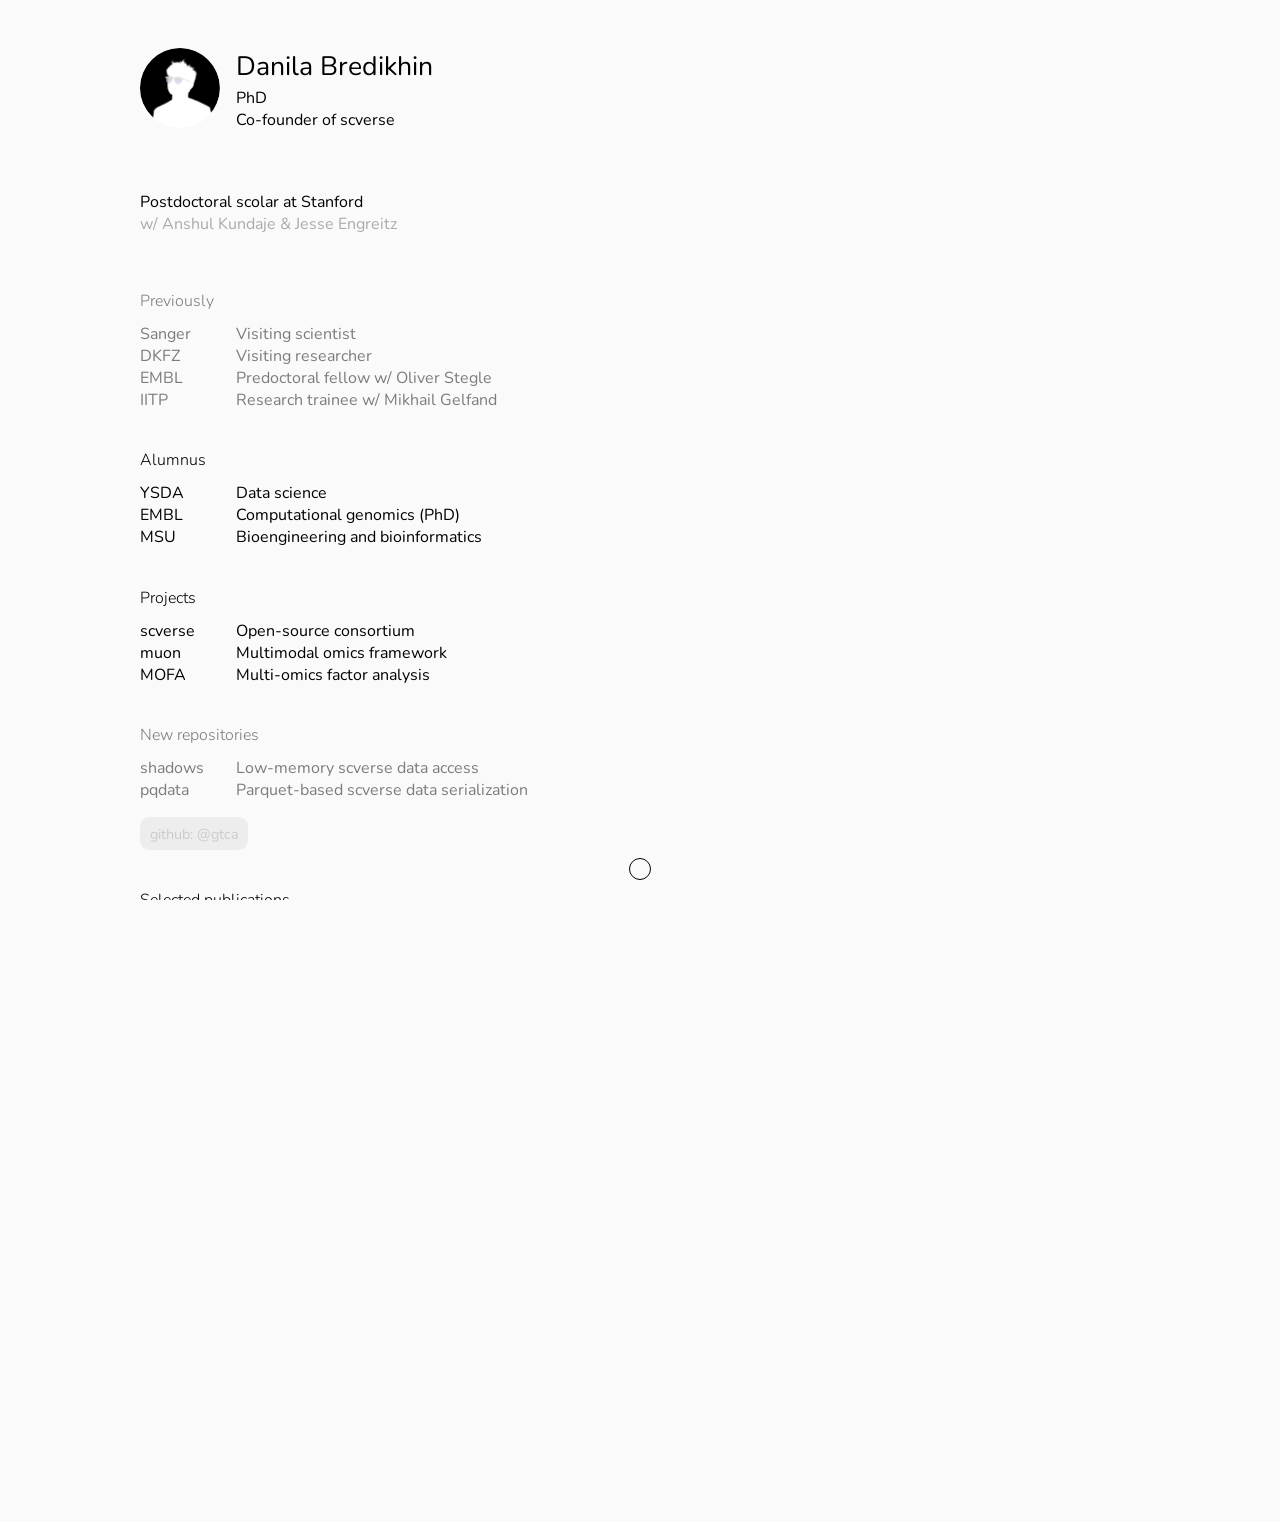
==== commit 802c68c7: "Fix pqdata repo path" ====
--- a/index.html
+++ b/index.html
@@ -229,7 +229,7 @@
               <span>Low-memory scverse data access</span>
             </div>
             <div class="block-line">
-              <span><span class="nya scverse"><a href="https://github.com/scverse/pqdata" target="_blank"
+              <span><span class="nya scverse"><a href="https://github.com/gtca/pqdata" target="_blank"
                 >pqdata</a
               ></span></span>
               <span>Parquet-based scverse data serialization</span>
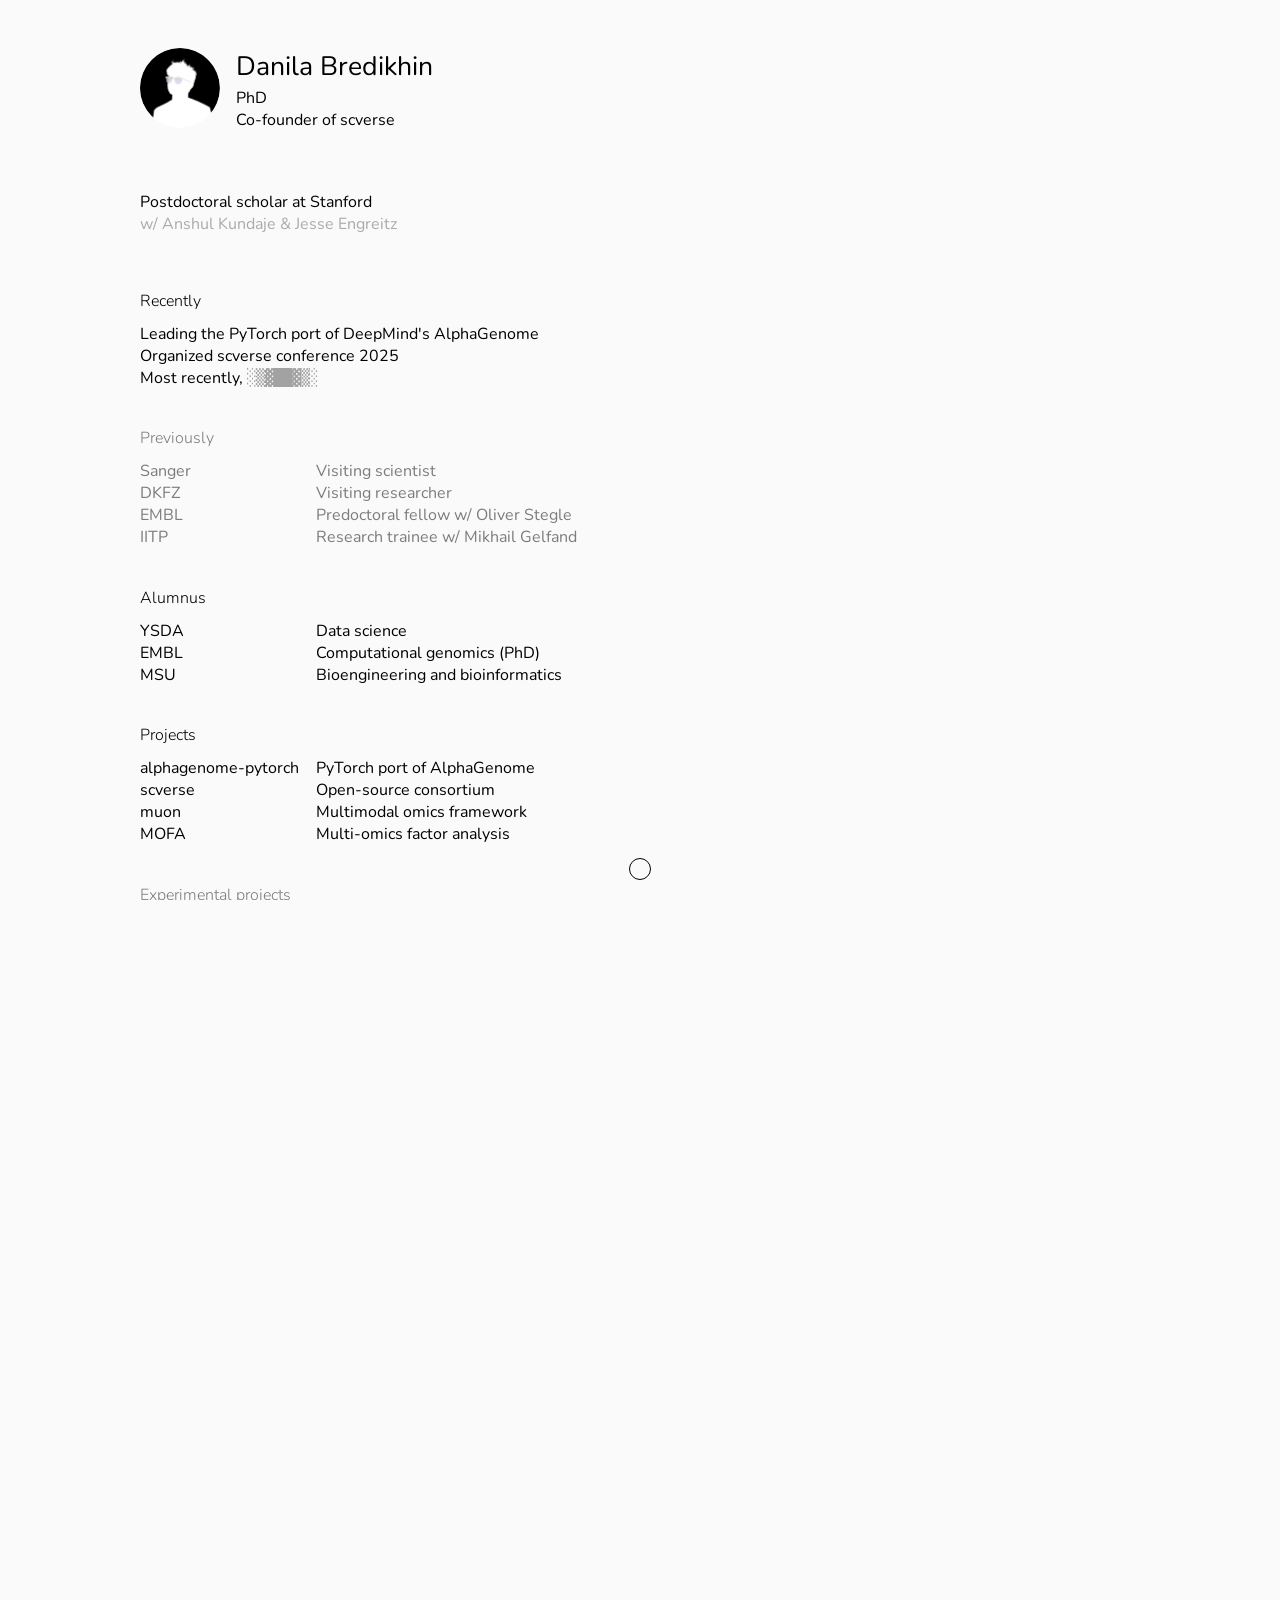
==== commit 542456be: "Update page: Recently section, alphagenome-pytorch, redaction sweep - Add Recently section (AlphaGen" ====
--- a/index.html
+++ b/index.html
@@ -1,6 +1,7 @@
 <!DOCTYPE html>
 <html>
   <head>
+    <meta charset="utf-8" />
     <title>Danila Bredikhin</title>
     <link rel="stylesheet" type="text/css" href="styles/main.css" />
     <link
@@ -127,10 +128,25 @@
           <h3></h3>
           <div class="block-content">
             <div class="block-line">
-              <span>Postdoctoral scolar at <span class="nya stanford"><a href="https://www.stanford.edu/" target="_blank">Stanford</a></span></span>
+              <span>Postdoctoral scholar at <span class="nya stanford"><a href="https://www.stanford.edu/" target="_blank">Stanford</a></span></span>
             </div>
             <div class="block-line">
               <span class="faint">w/ <span class="nya kundajelab"><a href="https://kundajelab.stanford.edu/" target="_blank">Anshul Kundaje</a></span> & <span class="nya engreitzlab"><a href="https://www.engreitzlab.org/" target="_blank">Jesse Engreitz</a></span></span>
+            </div>
+          </div>
+        </div>
+
+        <div class="block" id="recently">
+          <h3>Recently</h3>
+          <div class="block-content">
+            <div class="block-line">
+              <span>Leading the <span class="nya pytorch"><a href="https://github.com/genomicsxai/alphagenome-pytorch" target="_blank">PyTorch port</a></span> of DeepMind's <span class="nya alphagenome"><a href="https://deepmind.google/science/alphagenome/" target="_blank">AlphaGenome</a></span></span>
+            </div>
+            <div class="block-line">
+              <span>Organized <span class="nya scverse"><a href="https://scverse.org/conference2025/" target="_blank">scverse conference 2025</a></span></span>
+            </div>
+            <div class="block-line">
+              <span>Most recently, <span class="redacted" data-mask="░▒▓██▓▒░" role="img" aria-label="redacted"><span class="mask"><span class="g">░▒▓██▓▒░</span></span><span class="word">redacted</span></span></span>
             </div>
           </div>
         </div>
@@ -199,6 +215,12 @@
           <h3>Projects</h3>
           <div class="block-content table">
             <div class="block-line">
+              <span><span class="nya pytorch"><a href="https://github.com/genomicsxai/alphagenome-pytorch" target="_blank"
+                >alphagenome-pytorch</a
+              ></span></span>
+              <span>PyTorch port of AlphaGenome</span>
+            </div>
+            <div class="block-line">
               <span><span class="nya scverse"><a href="https://scverse.org/" target="_blank"
                 >scverse</a
               ></span></span>
@@ -220,7 +242,7 @@
         </div>
 
         <div class="block" id="new">
-          <h3>New repositories</h3>
+          <h3>Experimental projects</h3>
           <div class="block-content table">
             <div class="block-line">
               <span><span class="nya scverse"><a href="https://github.com/scverse/shadows" target="_blank"
@@ -308,5 +330,47 @@
       </div>
     </div>
     <div id="modaloverlay"></div>
+    <script>
+      // Redaction sweep: on hover a ░▒▓█ band passes left to right over the
+      // block glyphs and leaves the word behind; on leave the blocks return.
+      document.querySelectorAll(".redacted").forEach(function (el) {
+        var SH = "░▒▓█";
+        var mask = el.querySelector(".mask");
+        var word = el.querySelector(".word").textContent;
+        var base = el.dataset.mask;
+        var timer = null;
+
+        // consecutive blocks share one span so no seams show between them
+        function paint(chars) {
+          var html = "", run = "";
+          chars.forEach(function (c) {
+            if (SH.indexOf(c) >= 0) { run += c; return; }
+            if (run) { html += '<span class="g">' + run + "</span>"; run = ""; }
+            html += c;
+          });
+          mask.innerHTML = html + (run ? '<span class="g">' + run + "</span>" : "");
+        }
+
+        el.addEventListener("mouseenter", function () {
+          var t = 0;
+          clearInterval(timer);
+          timer = setInterval(function () {
+            t++;
+            var front = t - 2;
+            paint(word.split("").map(function (ch, i) {
+              var d = front - i;
+              if (d > 3) return ch;
+              if (d >= 0) return SH[3 - d];
+              return base[i];
+            }));
+            if (t >= word.length + 6) clearInterval(timer);
+          }, 45);
+        });
+        el.addEventListener("mouseleave", function () {
+          clearInterval(timer);
+          paint(base.split(""));
+        });
+      });
+    </script>
   </body>
 </html>
--- a/styles/main.css
+++ b/styles/main.css
@@ -233,11 +233,12 @@
   }
 }
 #wrapper #content .block .block-content.table .block-line > span:first-child {
-  flex: 0 0 6rem;
+  flex: 0 0 11rem;
+  white-space: nowrap;
 }
 @media screen and (max-device-width: 1024px) {
   #wrapper #content .block .block-content.table .block-line > span:first-child {
-    flex: 0 0 10rem;
+    flex: 0 0 16rem;
   }
 }
 #wrapper #content .block .block-content.table .block-line > span:nth-child(2) {
@@ -306,6 +307,12 @@
 #wrapper #content .block:hover a {
   border-bottom: 1px dashed rgba(0, 0, 0, 0.2);
 }
+#wrapper #content .block#recently .block-content {
+  max-width: 36rem;
+}
+#wrapper #content .block#recently:hover {
+  background-color: rgba(0, 0, 0, 0.03);
+}
 #wrapper #content .block#previously, #wrapper #content .block#new {
   opacity: 0.5;
 }
@@ -398,6 +405,12 @@
 #wrapper #content .nya:hover.muon {
   background-color: rgb(0, 175, 102);
 }
+#wrapper #content .nya:hover.alphagenome {
+  background-color: #1a73e8;
+}
+#wrapper #content .nya:hover.pytorch {
+  background-color: #ee4c2c;
+}
 #wrapper #content .nya:hover.sf {
   background-color: #c0362c;
 }
@@ -406,6 +419,21 @@
 }
 #wrapper #content .nya:hover.email {
   background-color: #c5008e;
+}
+#wrapper .redacted {
+  display: inline-grid;
+  cursor: default;
+}
+#wrapper .redacted > * {
+  grid-area: 1/1;
+}
+#wrapper .redacted .word {
+  visibility: hidden;
+}
+#wrapper .redacted .g {
+  font-family: Menlo, "SF Mono", "DejaVu Sans Mono", monospace;
+  letter-spacing: -0.05em;
+  opacity: 0.35;
 }
 #wrapper .external {
   height: 12px;
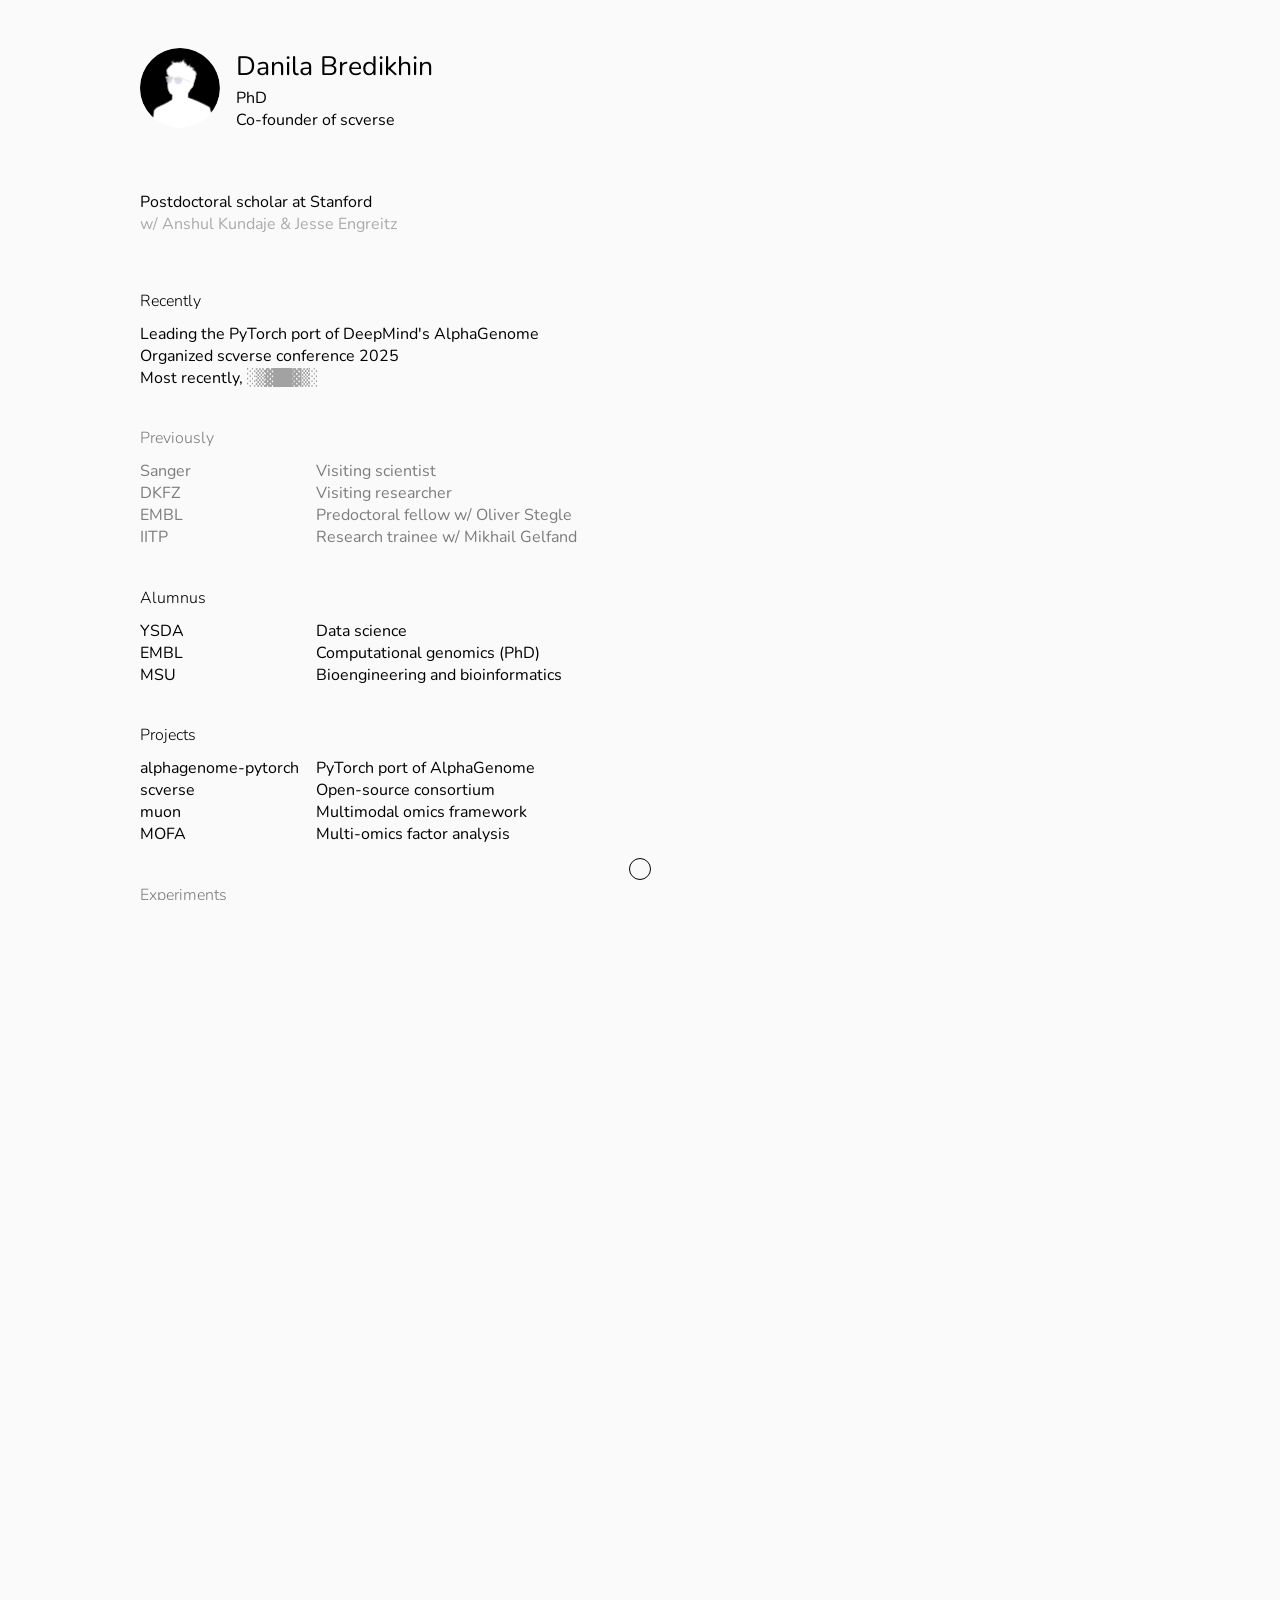
==== commit 186a3405: "Rename Experimental projects to Experiments" ====
--- a/index.html
+++ b/index.html
@@ -242,7 +242,7 @@
         </div>
 
         <div class="block" id="new">
-          <h3>Experimental projects</h3>
+          <h3>Experiments</h3>
           <div class="block-content table">
             <div class="block-line">
               <span><span class="nya scverse"><a href="https://github.com/scverse/shadows" target="_blank"
